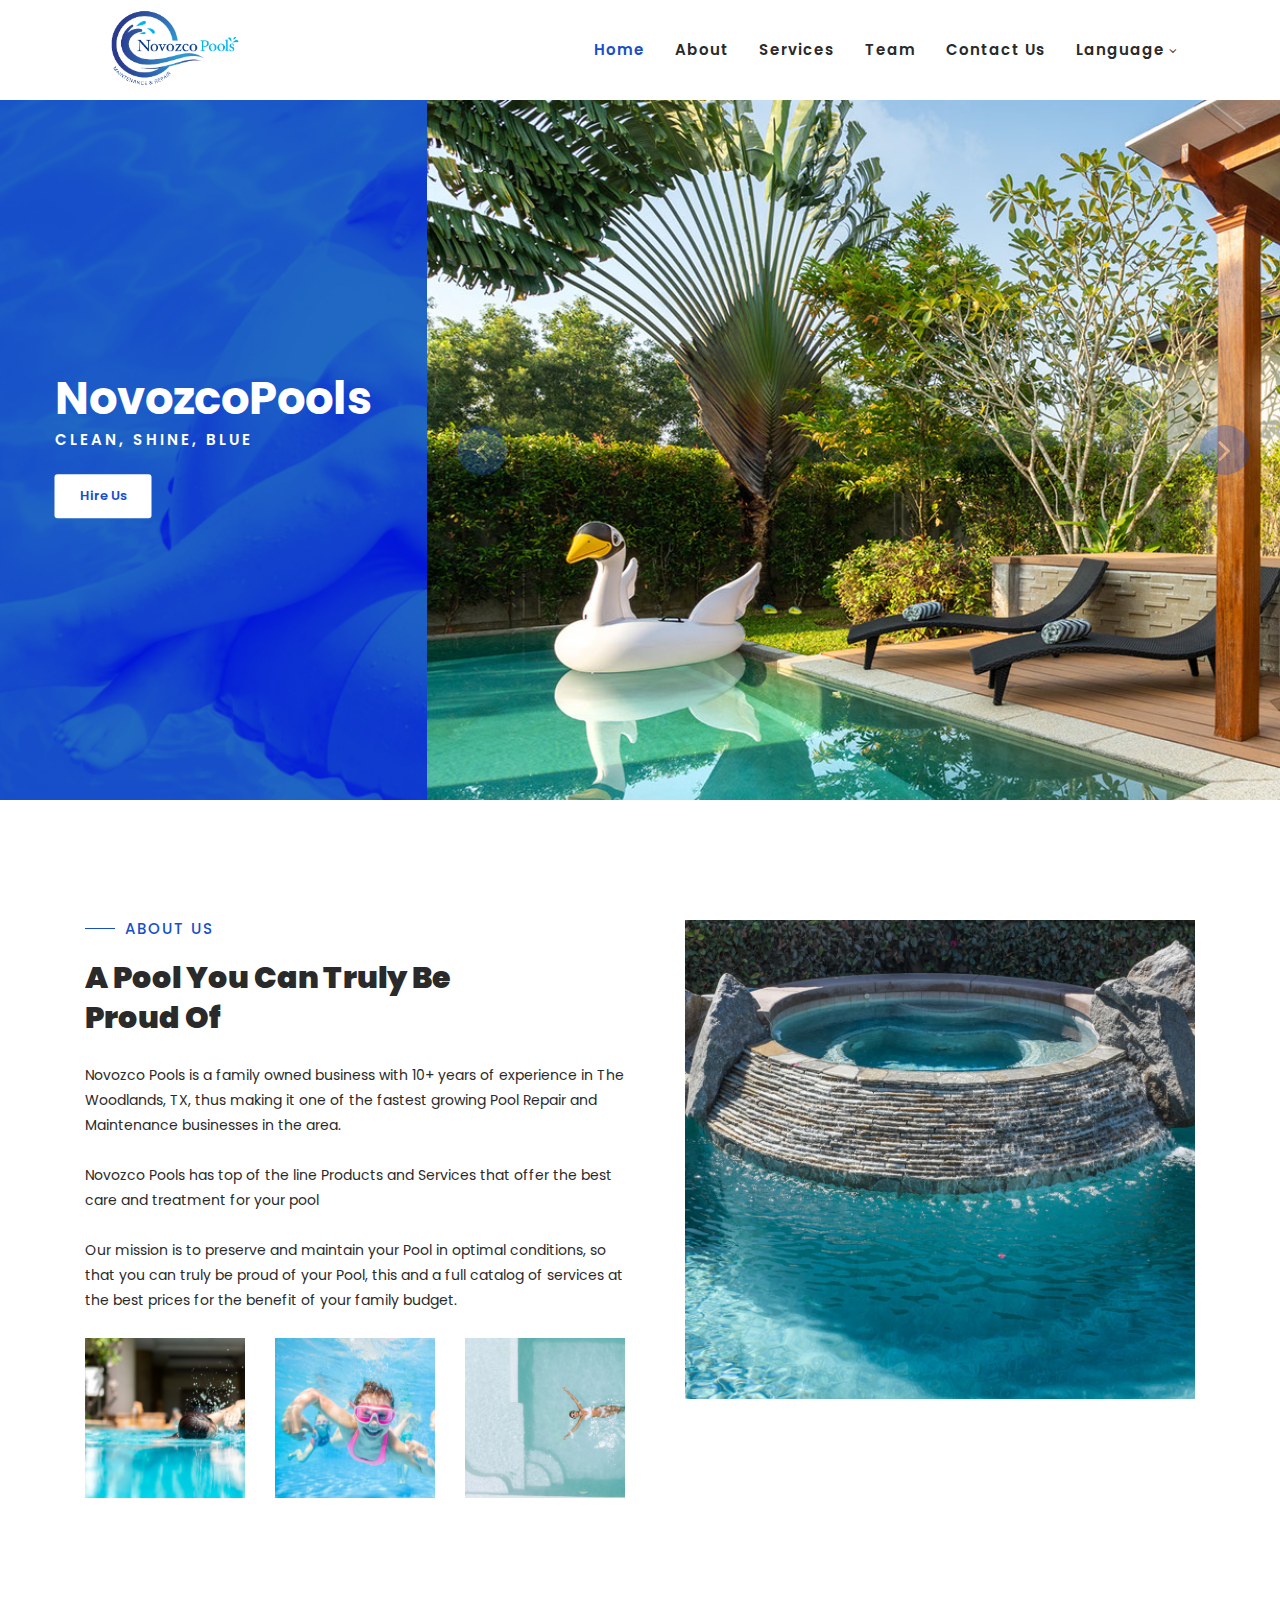
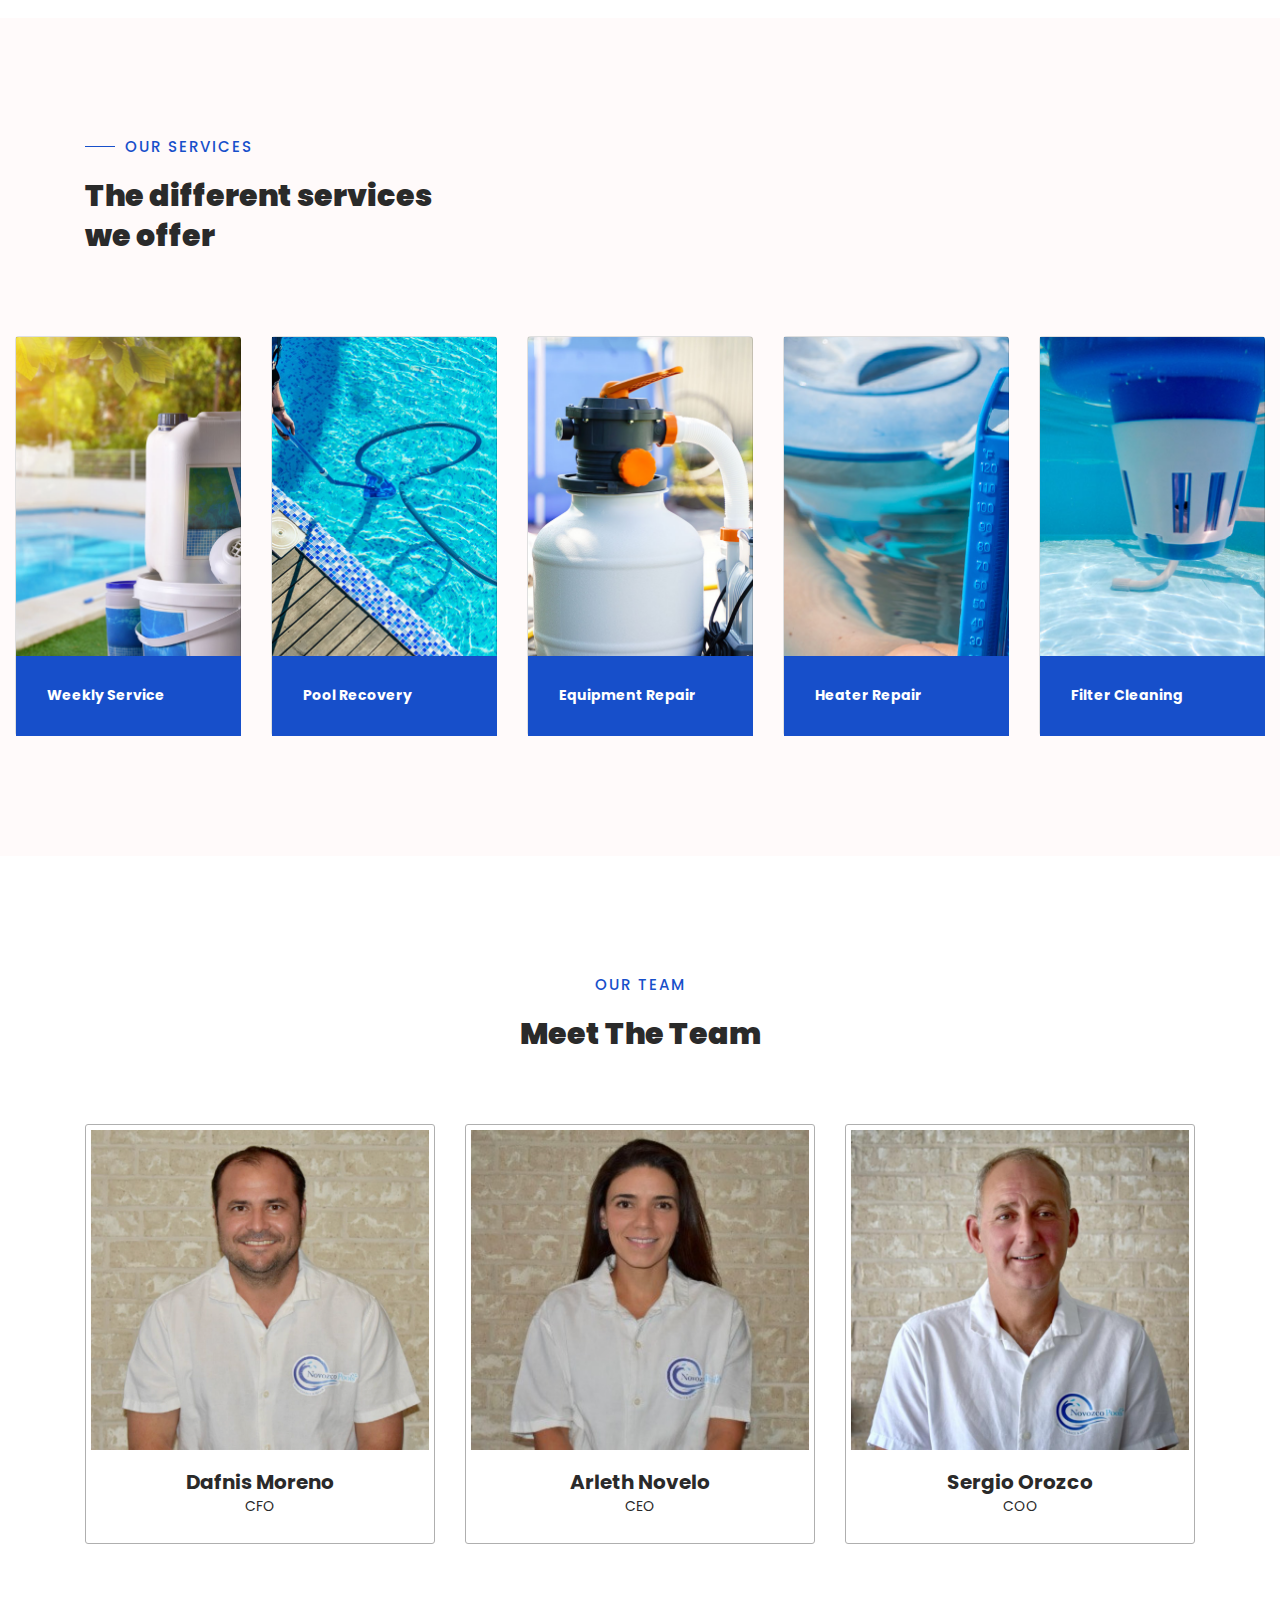
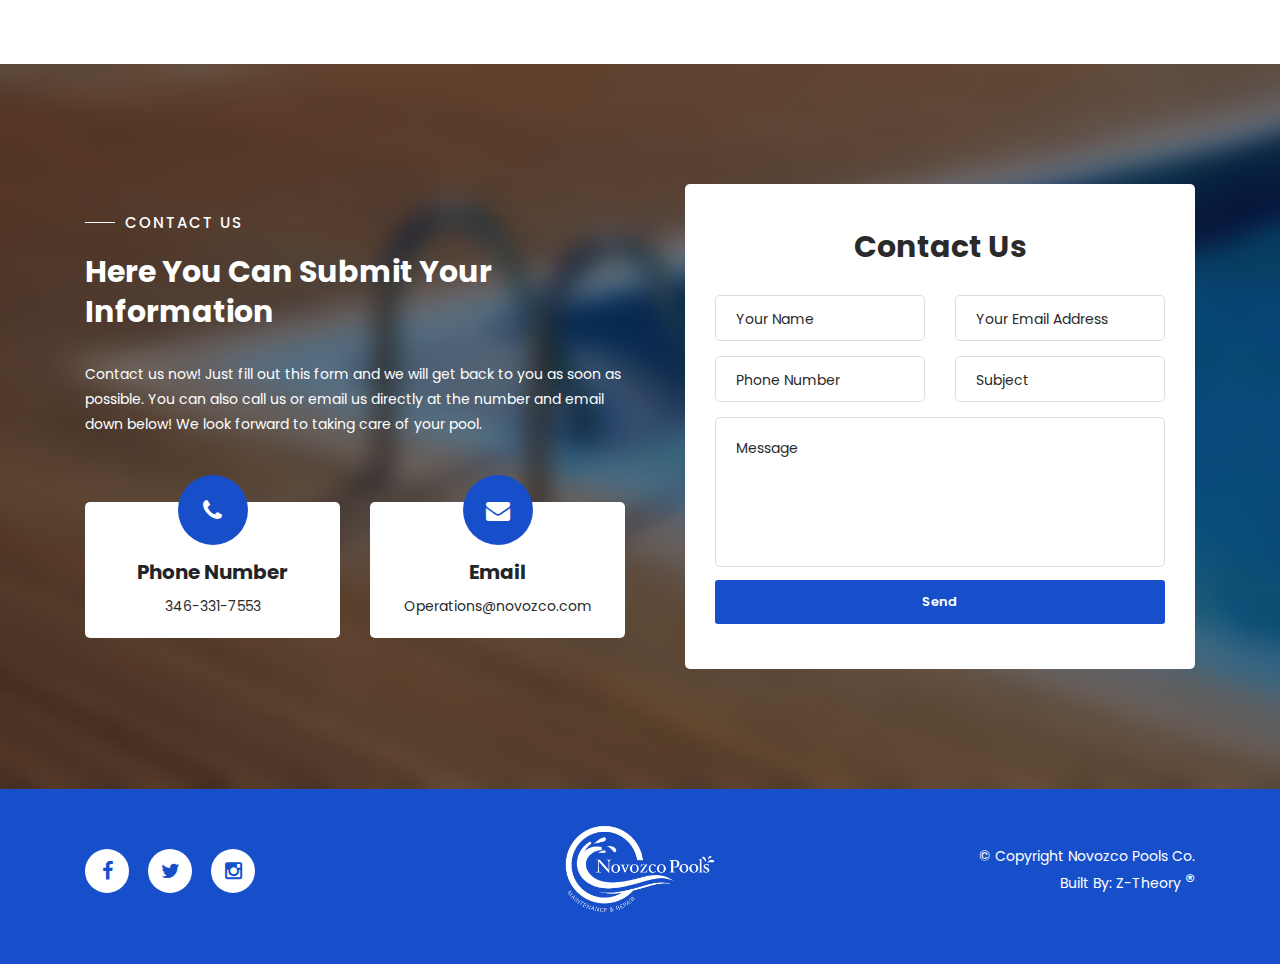
==== index.html @ 3900aa05 "changed #" ====
<!DOCTYPE html>
<html lang="en">

  <head>

    <meta charset="utf-8">
    <meta name="viewport" content="width=device-width, initial-scale=1, shrink-to-fit=no">
    <meta name="description" content="">
    <meta name="author" content="">
    <link href="https://fonts.googleapis.com/css?family=Poppins:100,200,300,400,500,600,700,800,900&display=swap" rel="stylesheet">
    <link href="https://fonts.googleapis.com/css2?family=Dancing+Script:wght@400;500;600;700&display=swap" rel="stylesheet">

    <title>Novozco Pools</title>

    <link rel="stylesheet" type="text/css" href="assets/css/bootstrap.min.css">

    <link rel="stylesheet" type="text/css" href="assets/css/font-awesome.css">

    <link rel="stylesheet" href="assets/css/styles.css">

    <link rel="stylesheet" href="assets/css/owl-carousel.css">

    </head>
    
    <body>
    
    <!-- ***** Preloader Start ***** -->
    <div id="preloader">
        <div class="jumper">
            <div></div>
            <div></div>
            <div></div>
        </div>
    </div>  
  <!-- ***** Preloader End ***** -->
    
    
    <!-- ***** Header Area Start ***** -->
    <header class="header-area header-sticky">
        <div class="container">
            <div class="row">
                <div class="col-12">
                    <nav class="main-nav">
                        <!-- ***** Logo Start ***** -->
                        <a href="" class="logo">
                            <img src="assets/images/Logo-main.png" id="img_logo1">
                        </a>
                        <!-- ***** Logo End ***** -->
                        <!-- ***** Menu Start ***** -->
                        <ul class="nav">
                            <li class="scroll-to-section"><a href="#top" class="active">Home</a></li>
                            <li class="scroll-to-section"><a href="#about">About</a></li>
                            <li class="scroll-to-section"><a href="#services">Services</a></li>
                            <li class="scroll-to-section"><a href="#team">Team</a></li> 
                            <li class="scroll-to-section"><a href="#contact">Contact Us</a></li> 
                            <li class="submenu">
                                <a><p class="language-sub">Language</p></a>
                                <ul>
                                    <li><a href="">English</a></li>
                                    <li><a href="./Español/Inicio">Spanish</a></li>
                                </ul>
                            </li>
                        </ul>  
                        <a class='menu-trigger'>
                            <span>Menu</span>
                        </a>
                        <!-- ***** Menu End ***** -->      
                    </nav>
                </div>
            </div>
        </div>
    </header>
    <!-- ***** Header Area End ***** -->

    <!-- ***** Main Banner Area Start ***** -->
    <div id="top">
        <div class="container-fluid">
            <div class="row">
                <div class="col-lg-4">
                    <div class="left-content">
                        <div class="inner-content">
                            <h4>NovozcoPools</h4>
                            <h6>CLEAN, SHINE, BLUE</h6>
                            <div class="main-white-button scroll-to-section">
                                <a href="#contact">Hire Us</a>
                            </div>
                        </div>
                    </div>
                </div>
                <div class="col-lg-8">
                    <div class="main-banner header-text">
                        <div class="Modern-Slider">
                          <!-- Item -->
                          <div class="item">
                            <div class="img-fill">
                                <img src="assets/images/slide-01.jpg" alt="Outdoor Pool Number 1">
                            </div>
                          </div>
                          <!-- // Item -->
                          <!-- Item -->
                          <div class="item">
                            <div class="img-fill">
                                <img src="assets/images/slide-02.jpg" alt="Outdoor Pool Number 2">
                            </div>
                          </div>
                          <!-- // Item -->
                          <!-- Item -->
                          <div class="item">
                            <div class="img-fill">
                                <img src="assets/images/slide-03.jpg" alt="Outdoor Pool Number 3">
                            </div>
                          </div>
                          <!-- // Item -->
                        </div>
                    </div>
                </div>
            </div>
        </div>
    </div>
    <!-- ***** Main Banner Area End ***** -->

    <!-- ***** About Area Starts ***** -->
    <section class="section" id="about">
        <div class="container">
            <div class="row">
                <div class="col-lg-6 col-md-6 col-xs-12">
                    <div class="left-text-content">
                        <div class="section-heading">
                            <h6>About Us</h6>
                            <h2>A Pool You Can Truly Be Proud Of</h2>
                        </div>
                        <p> 
                            Novozco Pools is a family owned business with 10+ years of experience in The Woodlands, TX, 
                            thus making it one of the fastest growing Pool Repair and Maintenance businesses in the area.</br></br>

                            Novozco Pools has top of the line Products and Services that offer 
                            the best care and treatment for your pool</br></br>

                            Our mission is to preserve and maintain your Pool in optimal conditions, 
                            so that you can truly be proud of your Pool, this and a full catalog of services 
                            at the best prices for the benefit of your family budget.
                            
                        </p>
                        <div class="row">
                            <div class="col-4">
                                <img src="assets/images/about-thumb-01.jpg" alt="">
                            </div>
                            <div class="col-4">
                                <img src="assets/images/about-thumb-02.jpg" alt="">
                            </div>
                            <div class="col-4">
                                <img src="assets/images/about-thumb-03.jpg" alt="">
                            </div>
                        </div>
                    </div>
                </div>
                <div class="col-lg-6 col-md-6 col-xs-12">
                    <div class="right-content">
                        <div class="thumb">
                            <img src="assets/images/about-video-bg.jpg" alt="">
                        </div>
                    </div>
                </div>
            </div>
        </div>
    </section>
    <!-- ***** About Area Ends ***** -->

    <!-- ***** Services Area Starts ***** -->
    <section class="section" id="services">
        <div class="container">
            <div class="row">
                <div class="col-lg-4">
                    <div class="section-heading">
                        <h6>Our Services</h6>
                        <h2>The different services we offer</h2>
                    </div>
                </div>
            </div>
        </div>
        <div class="menu-item-carousel">
            <div class="col-lg-12">
                <div class="owl-menu-item owl-carousel">
                    <div class="item">
                        <div class='card card1'>
                            <div class='info info-en info-week'>
                              <h1 class='title'>Weekly Service</h1>
                              <p class='description description-week'>We offer a weekly maintenance to keep your pool clean. <a href="#contact">Schedule</a> a visit for a free estimate</p>
                              <div class="main-text-button">
                                  <div class="scroll-to-section"><a href="#contact">Contact Us <i class="fa fa-angle-down"></i></a></div>
                              </div>
                            </div>
                        </div>
                    </div>
                    <div class="item">
                        <div class='card card2'>
                            <div class='info info-en info-cleaner'>
                              <h1 class='title'>Pool Recovery</h1>
                              <p class='description'>We offer balance of chemicals, remote water testing and water treatment for your pool.</p>
                              <div class="main-text-button">
                                  <div class="scroll-to-section"><a href="#contact">Contact Us <i class="fa fa-angle-down"></i></a></div>
                              </div>
                            </div>
                        </div>
                    </div>
                    <div class="item">
                        <div class='card card3'>
                            <div class='info info-en info-pump'>
                              <h1 class='title'>Equipment Repair</h1>
                              <p class='description'>Pumps, Cleaners, Air Blowers, Pool ligths, PVC Leaks & Valves Repairs and Installations. </p>
                              <div class="main-text-button">
                                  <div class="scroll-to-section"><a href="#contact">Contact Us <i class="fa fa-angle-down"></i></a></div>
                              </div>
                            </div>
                        </div>
                    </div>
                    <div class="item">
                        <div class='card card4'>
                            <div class='info info-en info-heater'>
                              <h1 class='title'>Heater Repair</h1>
                              <p class='description'>We offer support on Pentair, Jandy and Hayward Heaters.</p>
                              <div class="main-text-button">
                                  <div class="scroll-to-section"><a href="#contact">Contact Us <i class="fa fa-angle-down"></i></a></div>
                              </div>
                            </div>
                        </div>
                    </div>
                    <div class="item">
                        <div class='card card5'>
                            <div class='info info-en info-filter'>
                              <h1 class='title'>Filter Cleaning</h1>
                              <p class='description'>We offer filter cleaning, repair or replacement for your pool.</p>
                              <div class="main-text-button">
                                  <div class="scroll-to-section"><a href="#contact">Contact Us <i class="fa fa-angle-down"></i></a></div>
                              </div>
                            </div>
                        </div>
                    </div>
                </div>
            </div>
        </div>
    </section>
    <!-- ***** Menu Area Ends ***** -->

    <!-- ***** Team Area Starts ***** -->
    <section class="section" id="team">
        <div class="container">
            <div class="row">
                <div class="col-lg-4 offset-lg-4 text-center">
                    <div class="section-heading">
                        <h6>Our Team</h6>
                        <h2>Meet The Team</h2>
                    </div>
                </div>
            </div>
            <div class="row">
                <div class="col-lg-4">
                    <div class="team-item">
                        <div class="thumb">
                            <img src="assets/images/Team-01.jpeg" alt="CFO">
                        </div>
                        <div class="down-content">
                            <h4>Dafnis Moreno</h4>
                            <span>CFO</span>
                        </div>
                    </div>
                </div>
                <div class="col-lg-4">
                    <div class="team-item">
                        <div class="thumb">
                            <img src="assets/images/Team-02.jpeg" alt="CEO">
                        </div>
                        <div class="down-content">
                            <h4>Arleth Novelo</h4>
                            <span>CEO</span>
                        </div>
                    </div>
                </div>
                <div class="col-lg-4">
                    <div class="team-item">
                        <div class="thumb">
                            <img src="assets/images/Team-03.jpeg" alt="COO">
                        </div>
                        <div class="down-content">
                            <h4>Sergio Orozco</h4>
                            <span>COO</span>
                        </div>
                    </div>
                </div>
            </div>
        </div>
    </section>
    <!-- ***** Team Area Ends ***** -->

    <!-- ***** Contact Us Area Starts ***** -->
    <section class="section contact" id="contact reservation">
        <div class="container">
            <div class="row">
                <div class="col-lg-6 align-self-center">
                    <div class="left-text-content">
                        <div class="section-heading">
                            <h6>Contact Us</h6>
                            <h2>Here You Can Submit Your Information</h2>
                        </div>
                        <p> Contact us now! Just fill out this form and we will get back to you as soon as possible. You can also call us or email us directly at the number and email down below! We look forward to taking care of your pool. </p>
                        <div class="row">
                            <div class="col-lg-6">
                                <div class="phone">
                                    <a href="tel:346-331-7553" class="contact-btns"><i class="fa fa-phone"></i></a>
                                    <h4>Phone Number</h4>
                                    <span><a href="tel:346-331-7553"> 346-331-7553 </a></span>
                                </div>
                            </div>
                            <div class="col-lg-6">
                                <div class="message">
                                    <a href="mailto:operations@novozco.com" target="blank" class="contact-btns"><i class="fa fa-envelope"></i></a>
                                    <h4>Email</h4>
                                    <span><a href="mailto:operations@novozco.com" target="blank">Operations@novozco.com</a></span>
                                </div>
                            </div>
                        </div>
                    </div>
                </div>
                <div class="col-lg-6">
                    <div class="contact-form">
                        <form id="contact" 
                            action="https://formspree.io/f/xjvzjvdw"
                            method="POST"
                        >
                          <div class="row">
                            <div class="col-lg-12">
                                <h4>Contact Us</h4>
                            </div>
                            <div class="col-lg-6 col-sm-12">
                                <input name="name" type="text" id="name" placeholder="Your Name" required>
                            </div>
                            <div class="col-lg-6 col-sm-12">
                              <input name="email" type="text" id="email" placeholder="Your Email Address" required>
                            </div>
                            <div class="col-lg-6 col-sm-12">
                              <fieldset>
                                <input name="phone" type="text" id="phone" placeholder="Phone Number" required>
                              </fieldset>
                            </div>
                            <div class="col-md-6 col-sm-12">
                                <select value="subject" name="subject" id="subject" required>
                                    <option value="subject" selected>Subject</option>
                                    <option name="1" id="1">Weekly Service</option>
                                    <option name="2" id="2">Pool Recovery</option>
                                    <option name="3" id="3">Equipment Repair</option>
                                    <option name="4" id="4">Heater Repair</option>
                                    <option name="5" id="5">Filter Cleaning</option>
                                </select>
                            </div>
                            <div class="col-lg-12">
                                <textarea name="message" rows="6" id="message" placeholder="Message" required></textarea>
                            </div>
                            <div class="col-lg-12">  
                                <button type="submit" id="form-submit" class="main-button-icon">Send</button>
                            </div>
                          </div>
                        </form>
                    </div>
                </div>
            </div>
        </div>
    </section>
    <!-- ***** Contact Us Area Ends ***** -->
    
    <!-- ***** Footer Start ***** -->
    <footer>
        <div class="container">
            <div class="row">
                <div class="col-lg-4 col-xs-12">
                    <div class="right-text-content">
                            <ul class="social-icons">
                                <li><a href="https://www.facebook.com/novozcopools/" target="blank"><i class="fa fa-facebook"></i></a></li>
                                <li><a href="../Social/Soon" target="_blank"><i class="fa fa-twitter"></i></a></li>
                                <li><a href="../Social/Soon" target="_blank"><i class="fa fa-instagram"></i></a></li>
                            </ul>
                    </div>
                </div>
                <div class="col-lg-4">
                    <div class="logo">
                        <a href=""><img src="assets/images/white-logo.png" alt="" id="logo-footer"></a>
                    </div>
                </div>
                <div class="col-lg-4 col-xs-12">
                    <div class="left-text-content">
                        <p>© Copyright Novozco Pools Co.
                        
                        <br>Built By: <a href="https://ztheory.io/" target="blank" id="emili0-plug">Z-Theory <span style="font-size: 20px;">®</span></a></p>
                    </div>
                </div>
            </div>
        </div>
    </footer>

    <!-- jQuery -->
    <script src="https://smtpjs.com/v3/smtp.js"></script>
    <script src="assets/js/jquery-2.1.0.min.js"></script>

    <!-- Plugins -->
    <script src="assets/js/owl-carousel.js"></script>
    <script src="assets/js/slick.js"></script> 
    
    <!-- Global Init -->
    <script src="assets/js/custom.js"></script>
    <script>

    $(function() {
            var selectedClass = "";
            $("p").click(function(){
            selectedClass = $(this).attr("data-rel");
            $("#portfolio").fadeTo(50, 0.1);
                $("#portfolio div").not("."+selectedClass).fadeOut();
            setTimeout(function() {
              $("."+selectedClass).fadeIn();
              $("#portfolio").fadeTo(50, 1);
            }, 500);
                
            });
        });

    </script>
  </body>
</html>
---- assets/css/styles.css ----
/* ---------------------------------------------
Table of contents
------------------------------------------------
01. font & reset css
02. reset
03. global styles
04. header
05. banner
06. features
07. testimonials
08. contact
09. footer
10. preloader
11. search
12. portfolio

--------------------------------------------- */
/* 
---------------------------------------------
font & reset css
--------------------------------------------- 
*/
@import url("https://fonts.googleapis.com/css?family=Poppins:100,200,300,400,500,600,700,800,900");
/* 
---------------------------------------------
reset
--------------------------------------------- 
*/
html, body, div, span, applet, object, iframe, h1, h2, h3, h4, h5, h6, p, blockquote, div
pre, a, abbr, acronym, address, big, cite, code, del, dfn, em, font, img, ins, kbd, q,
s, samp, small, strike, strong, sub, sup, tt, var, b, u, i, center, dl, dt, dd, ol, ul, li,
figure, header, nav, section, article, aside, footer, figcaption {
  margin: 0;
  padding: 0;
  border: 0;
  outline: 0;
}

.clearfix:after {
  content: ".";
  display: block;
  clear: both;
  visibility: hidden;
  line-height: 0;
  height: 0;
}

.clearfix {
  display: inline-block;
}

html[xmlns] .clearfix {
  display: block;
}

* html .clearfix {
  height: 1%;
}

ul, li {
  padding: 0;
  margin: 0;
  list-style: none;
}

header, nav, section, article, aside, footer, hgroup {
  display: block;
}

* {
  box-sizing: border-box;
}

html, body {
  font-family: 'Poppins', sans-serif;
  font-weight: 400;
  background-color: #fff;
  font-size: 16px;
  -ms-text-size-adjust: 100%;
  -webkit-font-smoothing: antialiased;
  -moz-osx-font-smoothing: grayscale;
}

a {
  text-decoration: none !important;
}

h1, h2, h3, h4, h5, h6 {
  margin-top: 0px;
  margin-bottom: 0px;
}

ul {
  margin-bottom: 0px;
}

p {
  font-size: 14px;
  line-height: 25px;
  color: #2a2a2a;
}

/* 
---------------------------------------------
global styles
--------------------------------------------- 
*/
html,
body {
  background: #fff;
  font-family: 'Poppins', sans-serif;
}

::selection {
  background: #174FCA;
  color: #fff;
}

::-moz-selection {
  background: #174FCA;
  color: #fff;
}

@media (max-width: 991px) {
  html, body {
    overflow-x: hidden;
  }
  .mobile-top-fix {
    margin-top: 30px;
    margin-bottom: 0px;
  }
  .mobile-bottom-fix {
    margin-bottom: 30px;
  }
  .mobile-bottom-fix-big {
    margin-bottom: 60px;
  }
}

.main-white-button a {
  font-size: 13px;
  color: #174FCA;
  background-color: #fff;
  padding: 12px 25px;
  display: inline-block;
  border-radius: 3px;
  font-weight: 600;
  transition: all .3s;
}

.main-white-button a:hover {
  opacity: 0.9;
}

.main-text-button a {
  font-size: 13px;
  color: #fff;
  font-weight: 600;
  transition: all .3s;
}

.main-text-button a:hover {
  opacity: 0.9;
}

.section-heading h6 {
  position: relative;
  font-size: 15px;
  color: #174FCA;
  font-weight: 500;
  letter-spacing: 2px;
  text-transform: uppercase;
  padding-left: 40px;
}

.section-heading h6:before {
  width: 30px;
  height: 1px;
  content: '';
  position: absolute;
  left: 0;
  top: 8px;
  background-color: #174FCA;
}

.section-heading h2 {
  line-height: 40px;
  margin-top: 20px;
  margin-bottom: 25px; 
  font-size: 30px;
  font-weight: 900;
  color: #2a2a2a;
}


/* 
---------------------------------------------
header
--------------------------------------------- 
*/

.background-header {
  background-color: #fff;
  height: 80px!important;
  position: fixed!important;
  top: 0px;
  left: 0px;
  right: 0px;
  box-shadow: 0px 0px 10px rgba(0,0,0,0.15)!important;
}

.background-header .logo,
.background-header .main-nav .nav li a {
  color: #1e1e1e!important;
}

.background-header .main-nav .nav li:hover a {
  color: #174FCA!important;
}

.background-header .nav li a.active {
  color: #174FCA!important;
}

.header-area {
  background-color: #fff;
  position: absolute;
  top: 0px;
  left: 0px;
  right: 0px;
  z-index: 100;
  height: 100px;
  -webkit-transition: all .5s ease 0s;
  -moz-transition: all .5s ease 0s;
  -o-transition: all .5s ease 0s;
  transition: all .5s ease 0s;
}

img#img_logo1 {
  height: 180px;
  width: 180px;
  position: absolute;
  top: -42px;
}

.header-area .main-nav {
  min-height: 80px;
  background: transparent;
}

.header-area .main-nav .logo {
  line-height: 100px;
  color: #fff;
  font-size: 28px;
  font-weight: 700;
  text-transform: uppercase;
  letter-spacing: 2px;
  float: left;
  -webkit-transition: all 0.3s ease 0s;
  -moz-transition: all 0.3s ease 0s;
  -o-transition: all 0.3s ease 0s;
  transition: all 0.3s ease 0s;
}

.background-header .main-nav .logo {
  line-height: 75px;
}

.background-header .nav {
  margin-top: 20px !important;
}

.header-area .main-nav .nav {
  float: right;
  margin-top: 30px;
  margin-right: 0px;
  background-color: transparent;
  -webkit-transition: all 0.3s ease 0s;
  -moz-transition: all 0.3s ease 0s;
  -o-transition: all 0.3s ease 0s;
  transition: all 0.3s ease 0s;
  position: relative;
  z-index: 999;
}

.header-area .main-nav .nav li {
  padding-left: 15px;
  padding-right: 15px;
}

.header-area .main-nav .nav li:last-child {
  padding-right: 0px;
}

.header-area .main-nav .nav li a {
  display: block;
  font-weight: 600;
  font-size: 15px;
  color: #2a2a2a;
  text-transform: capitalize;
  -webkit-transition: all 0.3s ease 0s;
  -moz-transition: all 0.3s ease 0s;
  -o-transition: all 0.3s ease 0s;
  transition: all 0.3s ease 0s;
  height: 40px;
  line-height: 40px;
  border: transparent;
  letter-spacing: 1px;
}

.header-area .main-nav .nav li a {
  color: #2a2a2a;
}

.header-area .main-nav .nav li:hover a,
.header-area .main-nav .nav li a.active {
  color: #174FCA!important;
}

.background-header .main-nav .nav li:hover a,
.background-header .main-nav .nav li a.active {
  color: #174FCA!important;
  opacity: 1;
}

.header-area .main-nav .nav li.submenu {
  position: relative;
  padding-right: 30px;
}

.header-area .main-nav .nav li.submenu:after {
  font-family: FontAwesome;
  content: "\f107";
  font-size: 12px;
  color: #2a2a2a;
  position: absolute;
  right: 18px;
  top: 12px;
}

.background-header .main-nav .nav li.submenu:after {
  color: #2a2a2a;
}

.header-area .main-nav .nav li.submenu ul {
  position: absolute;
  width: 200px;
  box-shadow: 0 2px 28px 0 rgba(0, 0, 0, 0.06);
  overflow: hidden;
  top: 50px;
  opacity: 0;
  transform: translateY(+2em);
  visibility: hidden;
  z-index: -1;
  transition: all 0.3s ease-in-out 0s, visibility 0s linear 0.3s, z-index 0s linear 0.01s;
}

.header-area .main-nav .nav li.submenu ul li {
  margin-left: 0px;
  padding-left: 0px;
  padding-right: 0px;
}

.header-area .main-nav .nav li.submenu ul li a {
  opacity: 1;
  display: block;
  background: #f7f7f7;
  color: #2a2a2a!important;
  padding-left: 20px;
  height: 40px;
  line-height: 40px;
  -webkit-transition: all 0.3s ease 0s;
  -moz-transition: all 0.3s ease 0s;
  -o-transition: all 0.3s ease 0s;
  transition: all 0.3s ease 0s;
  position: relative;
  font-size: 13px;
  font-weight: 400;
  border-bottom: 1px solid #eee;
}

.header-area .main-nav .nav li.submenu ul li a:hover {
  background: #fff;
  color: #174FCA!important;
  padding-left: 25px;
}

.header-area .main-nav .nav li.submenu ul li a:hover:before {
  width: 3px;
}

.header-area .main-nav .nav li.submenu:hover ul {
  visibility: visible;
  opacity: 1;
  z-index: 1;
  transform: translateY(0%);
  transition-delay: 0s, 0s, 0.3s;
}

.header-area .main-nav .menu-trigger {
  cursor: pointer;
  display: block;
  position: absolute;
  top: 33px;
  width: 32px;
  height: 40px;
  text-indent: -9999em;
  z-index: 99;
  right: 40px;
  display: none;
}

.background-header .main-nav .menu-trigger {
  top: 23px;
}

.header-area .main-nav .menu-trigger span,
.header-area .main-nav .menu-trigger span:before,
.header-area .main-nav .menu-trigger span:after {
  -moz-transition: all 0.4s;
  -o-transition: all 0.4s;
  -webkit-transition: all 0.4s;
  transition: all 0.4s;
  background-color: #1e1e1e;
  display: block;
  position: absolute;
  width: 30px;
  height: 2px;
  left: 0;
}

.background-header .main-nav .menu-trigger span,
.background-header .main-nav .menu-trigger span:before,
.background-header .main-nav .menu-trigger span:after {
  background-color: #1e1e1e;
}

.header-area .main-nav .menu-trigger span:before,
.header-area .main-nav .menu-trigger span:after {
  -moz-transition: all 0.4s;
  -o-transition: all 0.4s;
  -webkit-transition: all 0.4s;
  transition: all 0.4s;
  background-color: #1e1e1e;
  display: block;
  position: absolute;
  width: 30px;
  height: 2px;
  left: 0;
  width: 75%;
}

.background-header .main-nav .menu-trigger span:before,
.background-header .main-nav .menu-trigger span:after {
  background-color: #1e1e1e;
}

.header-area .main-nav .menu-trigger span:before,
.header-area .main-nav .menu-trigger span:after {
  content: "";
}

.header-area .main-nav .menu-trigger span {
  top: 16px;
}

.header-area .main-nav .menu-trigger span:before {
  -moz-transform-origin: 33% 100%;
  -ms-transform-origin: 33% 100%;
  -webkit-transform-origin: 33% 100%;
  transform-origin: 33% 100%;
  top: -10px;
  z-index: 10;
}

.header-area .main-nav .menu-trigger span:after {
  -moz-transform-origin: 33% 0;
  -ms-transform-origin: 33% 0;
  -webkit-transform-origin: 33% 0;
  transform-origin: 33% 0;
  top: 10px;
}

.header-area .main-nav .menu-trigger.active span,
.header-area .main-nav .menu-trigger.active span:before,
.header-area .main-nav .menu-trigger.active span:after {
  background-color: transparent;
  width: 100%;
}

.header-area .main-nav .menu-trigger.active span:before {
  -moz-transform: translateY(6px) translateX(1px) rotate(45deg);
  -ms-transform: translateY(6px) translateX(1px) rotate(45deg);
  -webkit-transform: translateY(6px) translateX(1px) rotate(45deg);
  transform: translateY(6px) translateX(1px) rotate(45deg);
  background-color: #1e1e1e;
}

.background-header .main-nav .menu-trigger.active span:before {
  background-color: #1e1e1e;
}

.header-area .main-nav .menu-trigger.active span:after {
  -moz-transform: translateY(-6px) translateX(1px) rotate(-45deg);
  -ms-transform: translateY(-6px) translateX(1px) rotate(-45deg);
  -webkit-transform: translateY(-6px) translateX(1px) rotate(-45deg);
  transform: translateY(-6px) translateX(1px) rotate(-45deg);
  background-color: #1e1e1e;
}

.background-header .main-nav .menu-trigger.active span:after {
  background-color: #1e1e1e;
}

.header-area.header-sticky {
  min-height: 95px;
}

.header-area .nav {
  margin-top: 30px;
}

.header-area.header-sticky .nav li a.active {
  color: #174FCA;
}

@media (max-width: 1200px) {
  .header-area .main-nav .nav li {
    padding-left: 12px;
    padding-right: 12px;
  }
  .header-area .main-nav:before {
    display: none;
  }
}

@media (max-width: 767px) {
  .header-area .main-nav .logo {
    color: #1e1e1e;
  }
  .header-area.header-sticky .nav li a:hover,
  .header-area.header-sticky .nav li a.active {
    color: #174FCA!important;
    opacity: 1;
  }
  .header-area.header-sticky .nav li.search-icon a {
    width: 100%;
  }
  .header-area {
    background-color: #f7f7f7;
    padding: 0px 15px;
    height: 100px;
    box-shadow: none;
    text-align: center;
  }
  .header-area .container {
    padding: 0px;
  }
  .header-area .logo {
    margin-left: 30px;
  }
  .header-area .menu-trigger {
    display: block !important;
  }
  .header-area .main-nav {
    overflow: hidden;
  }
  .header-area .main-nav .nav {
    float: none;
    width: 100%;
    display: none;
    -webkit-transition: all 0s ease 0s;
    -moz-transition: all 0s ease 0s;
    -o-transition: all 0s ease 0s;
    transition: all 0s ease 0s;
    margin-left: 0px;
  }
  .header-area .main-nav .nav li:first-child {
    border-top: 1px solid #eee;
  }
  .header-area.header-sticky .nav {
    margin-top: 100px !important;
  }
  .header-area .main-nav .nav li {
    width: 100%;
    background: #fff;
    border-bottom: 1px solid #eee;
    padding-left: 0px !important;
    padding-right: 0px !important;
  }
  .header-area .main-nav .nav li a {
    height: 50px !important;
    line-height: 50px !important;
    padding: 0px !important;
    border: none !important;
    background: #f7f7f7 !important;
    color: #191a20 !important;
  }
  .header-area .main-nav .nav li a:hover {
    background: #eee !important;
    color: #174FCA!important;
  }
  .header-area .main-nav .nav li.submenu ul {
    position: relative;
    visibility: inherit;
    opacity: 1;
    z-index: 1;
    transform: translateY(0%);
    transition-delay: 0s, 0s, 0.3s;
    top: 0px;
    width: 100%;
    box-shadow: none;
    height: 0px;
  }
  .header-area .main-nav .nav li.submenu ul li a {
    font-size: 12px;
    font-weight: 400;
  }
  .header-area .main-nav .nav li.submenu ul li a:hover:before {
    width: 0px;
  }
  .header-area .main-nav .nav li.submenu ul.active {
    height: auto !important;
  }
  .header-area .main-nav .nav li.submenu:after {
    color: #3B566E;
    right: 25px;
    font-size: 14px;
    top: 15px;
  }
  .header-area .main-nav .nav li.submenu:hover ul, .header-area .main-nav .nav li.submenu:focus ul {
    height: 0px;
  }
}

@media (min-width: 767px) {
  .header-area .main-nav .nav {
    display: flex !important;
  }
}

@media (max-width: 767px) {
  .language-sub {
    padding-top: 10px !important;
    
  }
}

.language-sub {
padding-top: 7px;
font-size: 15px;
}

/* 
---------------------------------------------
banner
--------------------------------------------- 
*/

#top {
  padding-top: 100px;
}

#top .col-lg-4,
#top .col-lg-8 {
  padding: 0px;
}

#top .left-content {
  background-image: url(../images/My\ project.png);
  background-position: center center;
  background-repeat: no-repeat;
  background-size: cover;
  position: relative;
  width: 100%;
  height: 100%;
}

#top .left-content .inner-content {
  position: absolute;
  top: 50%;
  transform: translate(-50%, -50%);
  left: 50%;
}

#top .left-content h4 {
  color: #fff;
  font-size: 45px;
  font-weight: 700;
}

#top .left-content h6 {
  font-size: 15px;
  text-transform: uppercase;
  font-weight: 600;
  color: #fff;
  letter-spacing: 3px;
  margin-top: 5px;
}

#top .left-content .main-white-button  {
  margin-top: 25px;
  margin-bottom: 10px;
}

#top .left-content .main-white-button a {
  display: inline-block;
}

/* ==== Main CSS === */
.img-fill{
  width: 100%;
  display: block;
  overflow: hidden;
  position: relative;
  text-align: center
}

.img-fill img {
  min-height: 100%;
  min-width: 100%;
  position: relative;
  display: inline-block;
  max-width: none;
}

*,
*:before,
*:after {
  -webkit-box-sizing: border-box;
  box-sizing: border-box;
  -webkit-font-smoothing: antialiased;
  -moz-osx-font-smoothing: grayscale;
}

.Grid1k {
  padding: 0 15px;
  max-width: 1200px;
  margin: auto;
}

.blocks-box,
.slick-slider {
  margin: 0;
  padding: 0!important;
}

.slick-slide {
  float: left /* If RTL Make This Right */ ;
  padding: 0;
}

/* ==== Slider Style === */
.Modern-Slider .item .img-fill{
  height:100%;
  max-height: 700px;
  background:#000;
}

.Modern-Slider .item .info > div{
  display:inline-block!important;
  vertical-align:middle;
}

.Modern-Slider .NextArrow {
  position:absolute;
  top:50%;
  transform: translateY(-25px);
  right:30px;
  width: 50px;
  height: 50px;
  background-color: #174FCA;
  border:0 none;
  line-height: 44px;
  border-radius: 50%;
  text-align:center;
  font-size: 36px;
  font-family: 'FontAwesome';
  color:#FFF;
  z-index:5;
  outline: none;
  opacity: 0.3;
  transition: all .3s;
}

.Modern-Slider .NextArrow:hover {
  opacity: 1;
}

.Modern-Slider .NextArrow:before{
  content:'\f105';
}

.Modern-Slider .PrevArrow {
  position:absolute;
  top:50%;
  transform: translateY(-25px);
  left:30px;
  width: 50px;
  height: 50px;
  background-color: #174FCA;
  border:0 none;
  line-height: 44px;
  border-radius: 50%;
  text-align:center;
  font-size: 36px;
  font-family: 'FontAwesome';
  color:#FFF;
  z-index:5;
  outline: none;
  opacity: 0.3;
  transition: all .3s;
}

.Modern-Slider .PrevArrow:hover {
  opacity: 1;
}

.Modern-Slider .PrevArrow:before{
  content:'\f104';
}

ul.slick-dots {
  display: none!important;
}

.Modern-Slider .item.slick-active{
  animation:Slick-FastSwipeIn 1s both;
}

.Modern-Slider .buttons {
  position: relative;
}

.Modern-Slider {background:#000;}


/* ==== Slick Slider Css Ruls === */
.slick-slider{position:relative;display:block;-webkit-user-select:none;-moz-user-select:none;-ms-user-select:none;user-select:none;-webkit-touch-callout:none;-khtml-user-select:none;-ms-touch-action:pan-y;touch-action:pan-y;-webkit-tap-highlight-color:transparent}
.slick-list{position:relative;display:block;overflow:hidden;margin:0;padding:0}
.slick-list:focus{outline:none}.slick-list.dragging{cursor:hand}
.slick-slider .slick-track,.slick-slider .slick-list{-webkit-transform:translate3d(0,0,0);-ms-transform:translate3d(0,0,0);transform:translate3d(0,0,0)}
.slick-track{position:relative;top:0;left:0;display:block}
.slick-track:before,.slick-track:after{display:table;content:''}.slick-track:after{clear:both}
.slick-loading .slick-track{visibility:hidden}
.slick-slide{display:none;float:left /* If RTL Make This Right */ ;height:100%;min-height:1px}
.slick-slide.dragging img{pointer-events:none}
.slick-initialized .slick-slide{display:block}
.slick-loading .slick-slide{visibility:hidden}
.slick-vertical .slick-slide{display:block;height:auto;border:1px solid transparent}


/*
---------------------------------------------
about
---------------------------------------------
*/

#about {
  margin-top: 20px;
  padding: 100px 0px 0px 0px;
  position: relative;
  z-index: 9;
}

#about .section-heading h2 {
  padding-right: 120px;
}

#about img {
  width: 100%;
  overflow: hidden;
}

#about .left-text-content p {
  margin-bottom: 25px;
}

#about .right-content {
  margin-left: 30px;
}

#about .right-content .thumb {
  position: relative;
}

#about .right-content .thumb a {
  position: absolute;
  left: 50%;
  top: 50%;
  width: 70px;
  height: 70px;
  display: inline-block;
  line-height: 70px;
  text-align: center;
  background-color: #174FCA;
  color: #fff;
  border-radius: 50%;
  transform: translate(-35px, -35px);
  transition: all .3s;
}

#about .right-content .thumb a:hover {
  opacity: .9;
}


/*
---------------------------------------------
services
---------------------------------------------
*/

.description-week a {
  color: white;
  font-weight: bold;
}

#services {
  margin-top: 120px;
  background-color: #fffafa;
  padding: 120px 0px;
}

#services .section-heading {
  margin-bottom: 80px;
}

.card {
  margin: 0 auto;
  max-width: 100%;
  min-height: 400px;
  overflow: hidden;
  background-size: cover;
  background-repeat: no-repeat;
  overflow: hidden;
}

.card1 {
  background-image: url(../images/services-01.png);
}
.card2 {
  background-image: url(../images/services-02.png);
}
.card3 {
  background-image: url(../images/services-03.png);
}
.card4 {
  background-image: url(../images/services-04.png);
}
.card5 {
  background-image: url(../images/services-05.png);
}

.info {
  position: fixed;
  bottom: 200px;
  width: 99.45%;
  background-color: #174FCA;
  border: 1px solid #174FCA;
  transform: translateY(100%)
  translateY(120px)
  translateZ(0);
  transition: transform 0.5s ease-out;
}

.card:hover .info,
.card:hover .info:before {
  transform: translateY(200px) translateZ(0);
}

.title {
  margin: 0;
  padding: 30px 30px 35px 30px;
  font-size: 1.05vw;
  font-weight: 700;
  color: #fff;
}

.info p {
  font-size: .8vw;
}

.description {
  padding: 0px 30px;
  color: #fff;
}

#services .price h6 {
  position: absolute;
  width: 70px;
  height: 70px;
  background-color: #174FCA;
  font-size: 20px;
  font-weight: 700;
  color: #fff;
  border-radius: 3px;
  text-align: center;
  line-height: 70px;
}

#services .card .main-text-button {
  margin-left: 30px;
  margin-top: 20px;
  padding-bottom: 30px;
}

#services .owl-menu-item {
  position: relative;
}

#services .owl-nav {
  text-align: center;
  position: absolute;
  width: 100%;
  bottom: -80px;
  transform: translateY(5px);
}

#services .owl-dots {
  display: none;
}
    
#services .owl-nav .owl-prev{
  margin-right: 10px;
  outline: none;
}

#services .owl-nav .owl-prev span,
#services .owl-nav .owl-next span {
  opacity: 0;
}

#services .owl-nav .owl-prev:before {
  display: inline-block;
  font-family: 'FontAwesome';
  color: #174FCA;
  font-size: 25px;
  font-weight: 700;
  content: '\f104';
}

#services .owl-nav .owl-prev {
  opacity: 0.75;
  transition: all .5s;
}

#services .owl-nav .owl-prev:hover {
  opacity: 1;
}

#services .owl-nav .owl-next {
  opacity: 0.75;
  transition: all .5s;
}

#services .owl-nav .owl-next:hover {
  opacity: 1;
}

#services .owl-nav .owl-next{
  margin-left: 10px;
  outline: none;
}

#services .owl-nav .owl-next:before {
  display: inline-block;
  font-family: 'FontAwesome';
  color: #174FCA;
  font-size: 25px;
  font-weight: 700;
  content: '\f105';
}

/*
---------------------------------------------
team
---------------------------------------------
*/

#team {
  padding-top: 120px;
}

#team .section-heading {
  margin-bottom: 70px;
}

#team .section-heading h6 {
  padding-left: 0px;
}

#team .section-heading h6:before {
  display: none;
}

#team .team-item {
  text-align: center;
  border: 1px solid #afafaf;
  padding: 5px;
  transition: all .5s;
  border-radius: 3px;
}

#team .team-item:hover {
  border-color: #174FCA;
}

#team .team-item:hover .down-content h4 {
  color: #174FCA;
}

#team .team-item .thumb {
  position: relative;
}

#team .team-item .thumb img {
  width: 100%;
  overflow: hidden;
  position: relative;
}


/*
#team .team-item .thumb .overlay {
  position: absolute;
  background-color: #2a2a2a;
  border-radius: 3px;
  top: 0;
  bottom: 0;
  left: 0;
  right: 0;
  z-index: 1;
  opacity: 0;
  visibility: hidden;
  transition: all .3s;
}

#team .team-item .thumb ul.social-icons {
  position: absolute;
  z-index: 11;
  top: 50%;
  left: 50%;
  transform: translate(-50%, -50%);
  width: 100%;
  transition: all .5s;
  opacity: 0;
  visibility: hidden;
}

#team .team-item .thumb ul.social-icons li {
  display: inline-block;
  margin: 0px 5px;
}

#team .team-item .thumb ul.social-icons li a {
  width: 40px;
  height: 40px;
  background-color: #fff;
  color: #2a2a2a;
  border-radius: 50%;
  text-align: center;
  line-height: 40px;
  display: inline-block;
  transition: all .5s;
}

#team .team-item .thumb ul.social-icons li a:hover {
  background-color: #174FCA;
}

#team .team-item:hover .overlay {
  opacity: .9;
  visibility: visible;
}

#team .team-item:hover ul.social-icons {
  opacity: 1;
  visibility: visible;
}
*/


#team .team-item .down-content {
  padding: 20px 0px;
}

#team .team-item .down-content h4 {
  transition: all .3s;
  font-size: 20px;
  font-weight: 700;
  color: #2a2a2a;
}

#team .team-item .down-content span {
  font-size: 14px;
  color: #2a2a2a;
}


/* 
---------------------------------------------
contact
--------------------------------------------- 
*/

.contact .section-heading {
  margin-bottom: 30px;
}

.contact .section-heading h6 {
  color: #fff;
}

.contact .section-heading h2 {
  color: #fff;
  font-weight: 700;
}

.contact .section-heading h6:before {
  background-color: #fff;
}

.contact p {
  color: #fff;
  margin-bottom: 65px;
}

.contact {
  margin-top: 120px;
  padding: 120px 0px;
  background-image: url(../images/contact-bg.png);
  background-position: center center;
  background-repeat: no-repeat;
  background-size: cover;
}

.contact .phone,
.contact .message {
  background-color: #fff;
  border-radius: 5px;
  text-align: center;
  padding: 0px 0px 20px 0px;
}

.contact .phone i,
.contact .message i {
  width: 70px;
  height: 70px;
  display: inline-block;
  text-align: center;
  line-height: 70px;
  color: #fff;
  background-color: #174FCA;
  border-radius: 50%;
  font-size: 24px;
  margin-top: -35px;
  text-align: center;
  margin-left: auto;
  margin-right: auto;
}

.contact .phone h4,
.contact .message h4 {
  font-size: 20px;
  font-weight: 700;
  margin-top: 15px;
  margin-bottom: 10px;
}

.contact .phone span a,
.contact .message span a {
  font-size: 14px;
  color: #2a2a2a;
  transition: all .3s;
}

.contact .phone span a:hover,
.contact .message span a:hover {
  color: #174FCA;
}

#contact {
  margin-left: 30px;
  padding: 45px 30px;
  background-color: #fff;
  border-radius: 5px;
}

#contact h4 {
  text-align: center;
  font-weight: 700;
  font-size: 30px;
  color: #2a2a2a;
  margin-bottom: 30px;
}

.datepicker-days {
  padding: 30px;
  cursor: pointer;
}

.contact-form input,
.contact-form textarea,
.contact-form select {
  color: #2a2a2a;
  font-size: 14px;
  border: 1px solid #ddd;
  background-color: #fff;
  width: 100%;
  height: 46px;
  border-radius: 5px;
  outline: none;
  padding-top: 3px;
  padding-left: 20px;
  padding-right: 20px;
  -webkit-appearance: none;
  -moz-appearance: none;
  appearance: none;
  margin-bottom: 15px;
}

.contact-form input:focus,
.contact-form textarea:focus,
.contact-form select:focus {
  border-color: #174FCA;
}

.contact-form button {
  margin-top: -10px;
  font-size: 13px;
  color: #fff;
  background-color: #174FCA;
  padding: 12px 25px;
  width: 100%;
  box-shadow: none;
  border: none;
  display: inline-block;
  border-radius: 3px;
  font-weight: 600;
  transition: all .3s;
}

.contact-form button:hover {
  opacity: .9;
}

.contact-form textarea {
  height: 150px;
  resize: none;
  padding: 20px;
}

.contact-form ::-webkit-input-placeholder { /* Edge */
  color: #2a2a2a;
}

.contact-form :-ms-input-placeholder { /* Internet Explorer 10-11 */
  color: #2a2a2a;
}

.contact-form ::placeholder {
  color: #2a2a2a;
}
.contact-btns i {
  transition: all .4s;
}
.contact-btns:hover i {
  transform: scale(1.06);
}


/* 
---------------------------------------------
footer
--------------------------------------------- 
*/

footer {
  margin-top: 0px;
  padding: 50px 0px;
  background-color: #174FCA;
}

footer .left-text-content p {
  margin-top: 5px;
  color: #fff;
  font-size: 14px;
  text-align: right;
}

footer .right-text-content p {
  color: #fff;
  font-size: 14px;
  margin-right: 15px;
  text-transform: uppercase;
}


footer .right-text-content {
  text-align: left;
  margin-top: 10px;
}

footer .logo {
  text-align: center;
  height: 75px;
}

footer .right-text-content ul li {
  display: inline-block;
  margin-left: 15px;
}
footer .right-text-content ul li:first-child {
  margin-left: 0px;
}


footer .right-text-content ul li a {
  width: 44px;
  height: 44px;
  display: inline-block;
  text-align: center;
  line-height: 44px;
  font-size: 20px;
  background-color: #fff;
  border-radius: 50%;
  color: #174FCA;
  -webkit-transition: all 0.5s ease 0s;
  -moz-transition: all 0.5s ease 0s;
  -o-transition: all 0.5s ease 0s;
  transition: all 0.5s ease 0s;
}

footer .right-text-content ul li a:hover {
  color: #2a2a2a;
}

img#logo-footer {
  height: 150px;
  width: 150px;
  margin-top: -45px;
}

#emili0-plug {
  color: white;
}

/* 
---------------------------------------------
responsive
--------------------------------------------- 
*/


@media (max-width: 992px) {
  #top {
    padding-top: 100px;
    height: auto;
  }
  .header-area .main-nav .nav li.submenu:after {
    right: 3px;
  }
  .header-area .main-nav .nav li.submenu {
    padding-right: 15px;
  }
  .header-area .main-nav .nav li {
    padding-right: 5px;
    padding-left: 5px;
  }
  .header-area .main-nav .nav li a {
    font-size: 14px;
    letter-spacing: 0px;
  }
  .language-sub{
    font-size: 14px;
  }
  #top .left-content {
    text-align: center;
    padding: 25% 0px;
  }
  #about .right-content {
    margin-left: 0px;
    margin-top: 30px;
  }
  #team .team-item {
    margin-bottom: 30px;
  }
  .contact .phone {
    margin-bottom: 60px;
  }
  #contact {
    margin-left: 0px;
    margin-top: 30px;
  }
  #offers .tabs-content .left-list {
    margin-right: 0px;
  }

  #offers .tabs-content .right-list {
    margin-left: 0px;
  }
  footer .right-text-content {
    text-align: center;
    margin-bottom: 30px;
  }
  footer .left-text-content p {
    text-align: center;
    margin-top: 30px;
  }
}

@media (max-width:700px){
  img#img_logo1 {
    height: 170px;
    width: 170px;
    top: -36px;
}
}

@media (max-width:1399px){
  .title {
    font-size: 1.1vw;
  }
  
  .info p {
    font-size: .9vw;
  }
}

@media (max-width:1199px){
  .info p {
    font-size: .94vw;
  }
}

@media (max-width:1099px){
  .info p {
    font-size: 1vw;
  }
  .title {
    font-size: 1.4vw;
  }
}

@media (max-width:999px) {
  .title{
    font-size: 2vw;
  }
  .info p {
    font-size: 1.5vw;
  }
}

@media (max-width:799px) {
  .info p {
    font-size: 1.7vw;
  }
}

@media (max-width:599px) {
  .title{
    font-size: 18px;
  }
  .info p {
    font-size: 14px;
  }
}

@media (max-width:550px) {
  .img-fill img {
    width: 200%;
  }
  #about {
    padding-top: 50px;
  }
}


/* 
---------------------------------------------
Pre-loader
--------------------------------------------- 
*/


#preloader {
  overflow: hidden;
  background-color: #174FCA;
  left: 0;
  right: 0;
  top: 0;
  bottom: 0;
  position: fixed;
  z-index: 99999;
  color: #fff;
}

#preloader .jumper {
  left: 0;
  top: 0;
  right: 0;
  bottom: 0;
  display: block;
  position: absolute;
  margin: auto;
  width: 50px;
  height: 50px;
}

#preloader .jumper > div {
  background-color: #fff;
  width: 10px;
  height: 10px;
  border-radius: 100%;
  -webkit-animation-fill-mode: both;
  animation-fill-mode: both;
  position: absolute;
  opacity: 0;
  width: 50px;
  height: 50px;
  -webkit-animation: jumper 1s 0s linear infinite;
  animation: jumper 1s 0s linear infinite;
}

#preloader .jumper > div:nth-child(2) {
  -webkit-animation-delay: 0.33333s;
  animation-delay: 0.33333s;
}

#preloader .jumper > div:nth-child(3) {
  -webkit-animation-delay: 0.66666s;
  animation-delay: 0.66666s;
}

@-webkit-keyframes jumper {
  0% {
    opacity: 0;
    -webkit-transform: scale(0);
    transform: scale(0);
  }
  5% {
    opacity: 1;
  }
  100% {
    -webkit-transform: scale(1);
    transform: scale(1);
    opacity: 0;
  }
}

@keyframes jumper {
  0% {
    opacity: 0;
    -webkit-transform: scale(0);
    transform: scale(0);
  }
  5% {
    opacity: 1;
  }
  100% {
    opacity: 0;
  }
}

/* Coming soon section start */
.coming-soon-body{
  background-color: #fffafa;
  height: 100vh;
  width: 100vw;
}
.coming-soon-section{
  height: 100%;
  width: 100%;
  position: relative;
}
.center-comingsoon {
  height: 100%;
  width: 100%;
  display: flex;
  justify-content: center;
  align-items: center;
  position: relative;
}

.coming-soon-body h2 {
  font-size: 80px;
  color: black;
  text-align: center;
}

.typed-cursor {
  font-size: 80px;
}

/* Coming Soon section end */
---- assets/css/owl-carousel.css ----
.owl-carousel {
  display: none;
  width: 100%;
  -webkit-tap-highlight-color: transparent;
  /* position relative and z-index fix webkit rendering fonts issue */
  position: relative;
  z-index: 1; }
  .owl-carousel .owl-stage {
    position: relative;
    -ms-touch-action: pan-Y;
    touch-action: manipulation;
    -moz-backface-visibility: hidden;
    /* fix firefox animation glitch */ }
    .owl-carousel .owl-stage:after {
      content: ".";
      display: block;
      clear: both;
      visibility: hidden;
      line-height: 0;
      height: 0; }
    .owl-carousel .owl-stage-outer {
      position: relative;
      overflow: hidden;
      /* fix for flashing background */
      -webkit-transform: translate3d(0px, 0px, 0px); }
  .owl-carousel .owl-wrapper,
  .owl-carousel .owl-item {
    -webkit-backface-visibility: hidden;
    -moz-backface-visibility: hidden;
    -ms-backface-visibility: hidden;
    -webkit-transform: translate3d(0, 0, 0);
    -moz-transform: translate3d(0, 0, 0);
    -ms-transform: translate3d(0, 0, 0); }
  .owl-carousel .owl-item {
    position: relative;
    min-height: 1px;
    float: left;
    -webkit-backface-visibility: hidden;
    -webkit-tap-highlight-color: transparent;
    -webkit-touch-callout: none; }
  .owl-carousel .owl-item img {
    display: block;
    width: 100%; }
  .owl-carousel .owl-nav.disabled,
  .owl-carousel .owl-dots.disabled {
    display: none; }
  .owl-carousel .owl-nav .owl-prev,
  .owl-carousel .owl-nav .owl-next,
  .owl-carousel .owl-dot {
    cursor: pointer;
    -webkit-user-select: none;
    -khtml-user-select: none;
    -moz-user-select: none;
    -ms-user-select: none;
    user-select: none; }
  .owl-carousel .owl-nav button.owl-prev,
  .owl-carousel .owl-nav button.owl-next,
  .owl-carousel button.owl-dot {
    background: none;
    color: inherit;
    border: none;
    padding: 0 !important;
    font: inherit; }
  .owl-carousel.owl-loaded {
    display: block; }
    .owl-carousel.owl-loading {
      opacity: 0;
      display: block; }
  .owl-carousel.owl-hidden {
    opacity: 0; }
  .owl-carousel.owl-refresh .owl-item {
    visibility: hidden; }
  .owl-carousel.owl-drag .owl-item {
    -ms-touch-action: pan-y;
        touch-action: pan-y;
    -webkit-user-select: none;
    -moz-user-select: none;
    -ms-user-select: none;
    user-select: none; }
  .owl-carousel.owl-grab {
    cursor: move;
    cursor: grab; }
  .owl-carousel.owl-rtl {
    direction: rtl; }
  .owl-carousel.owl-rtl .owl-item {
    float: right; }
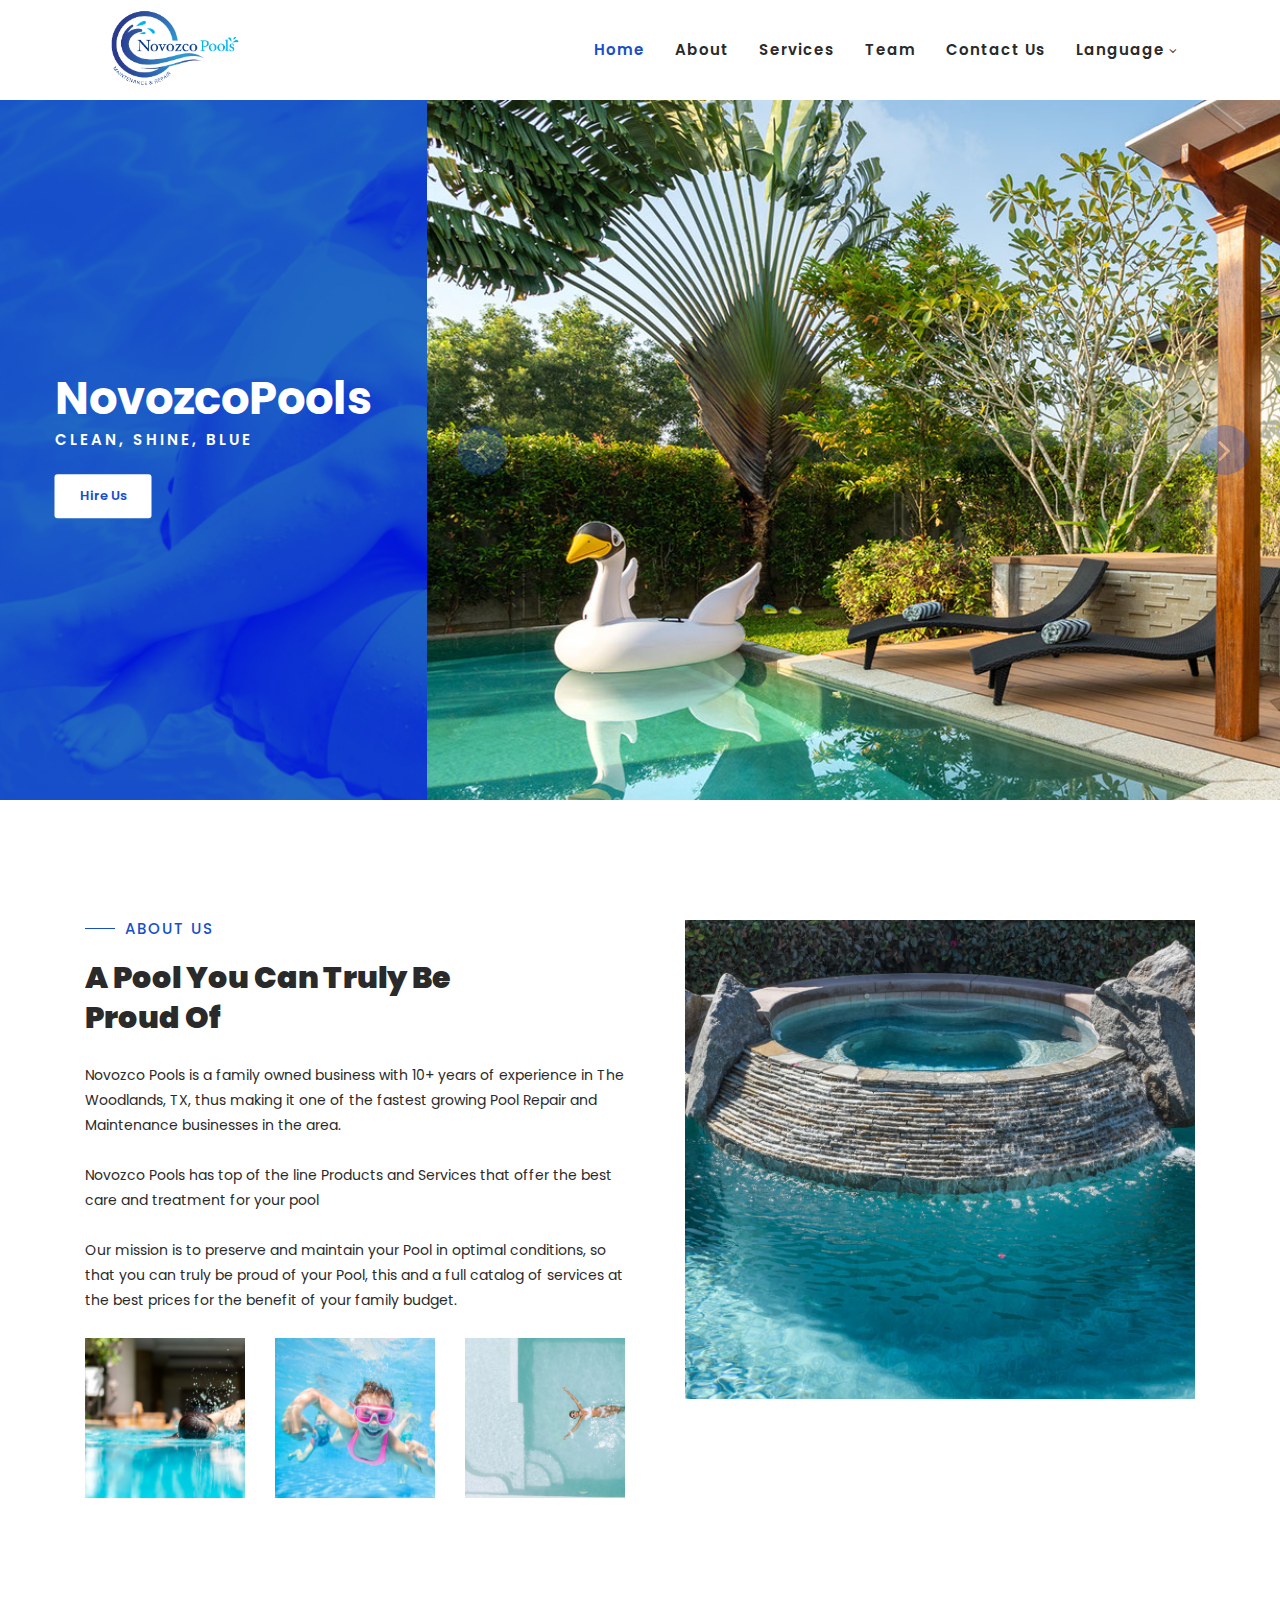
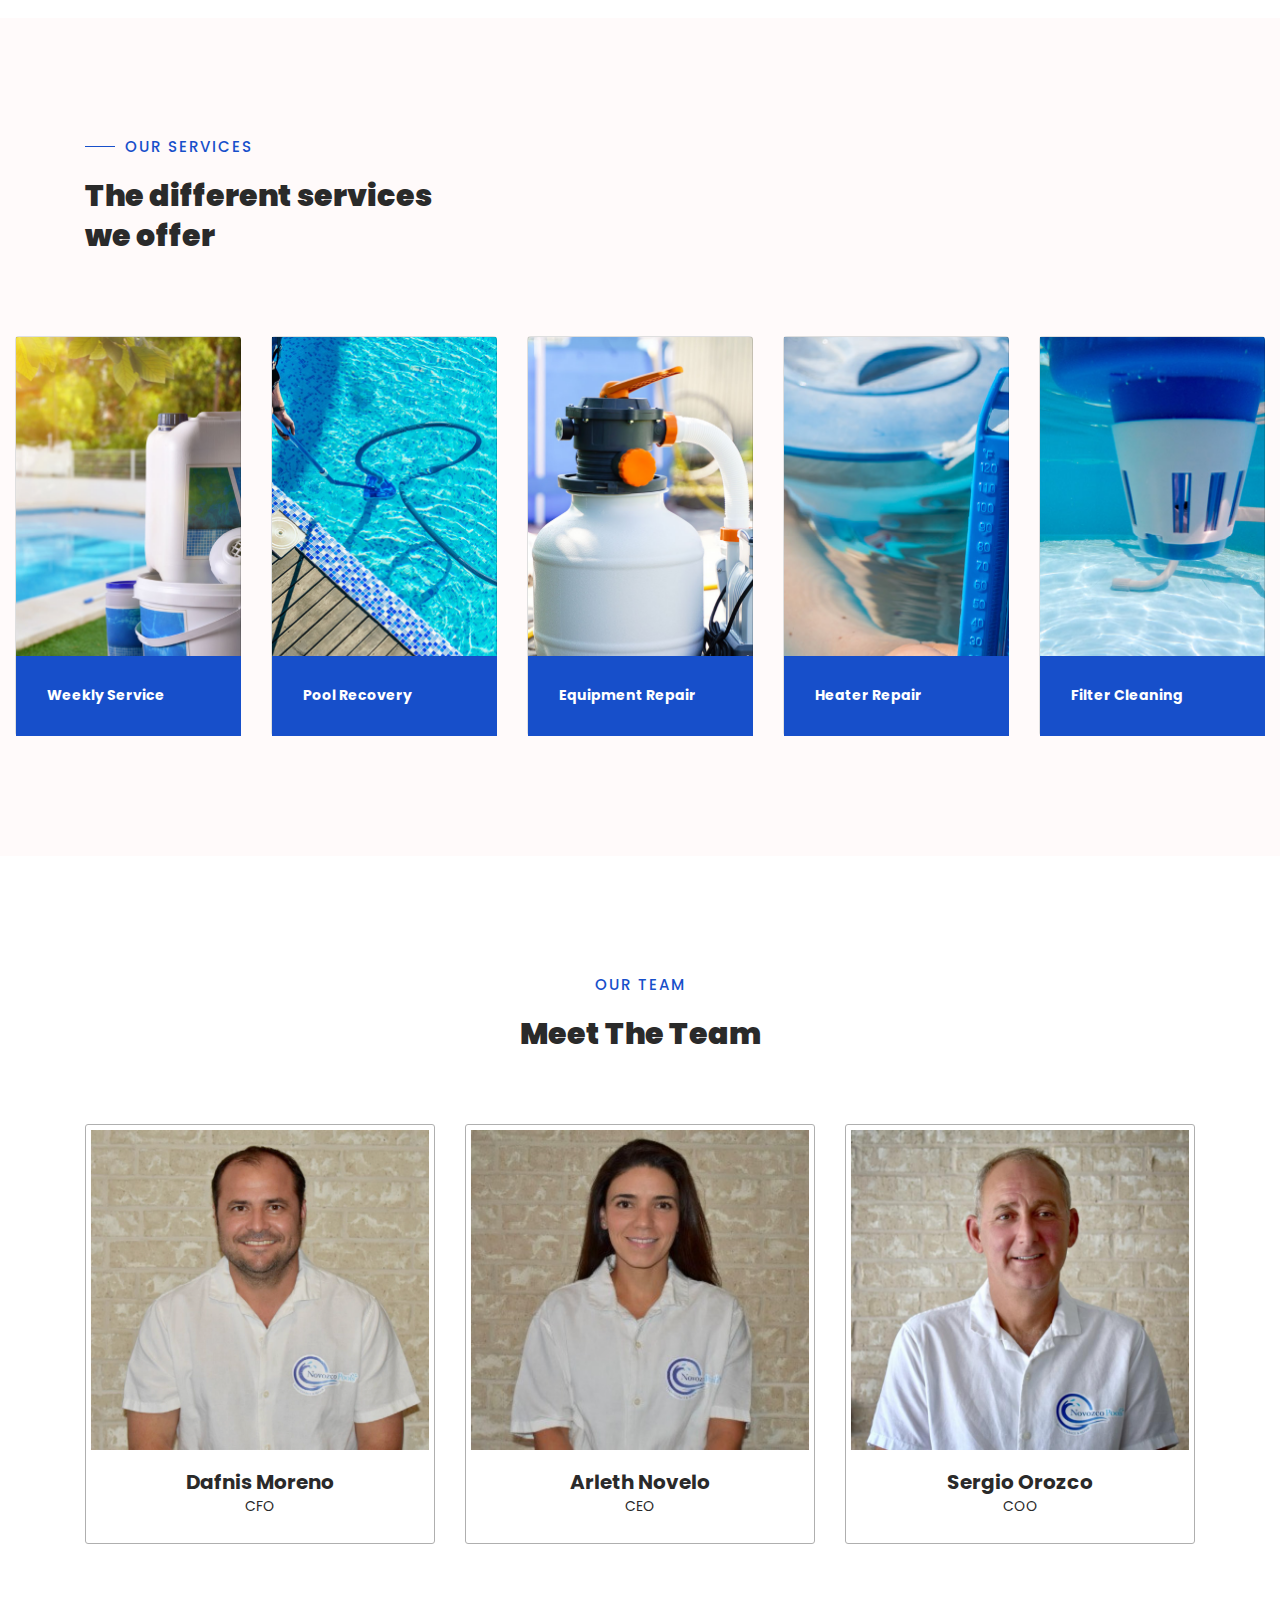
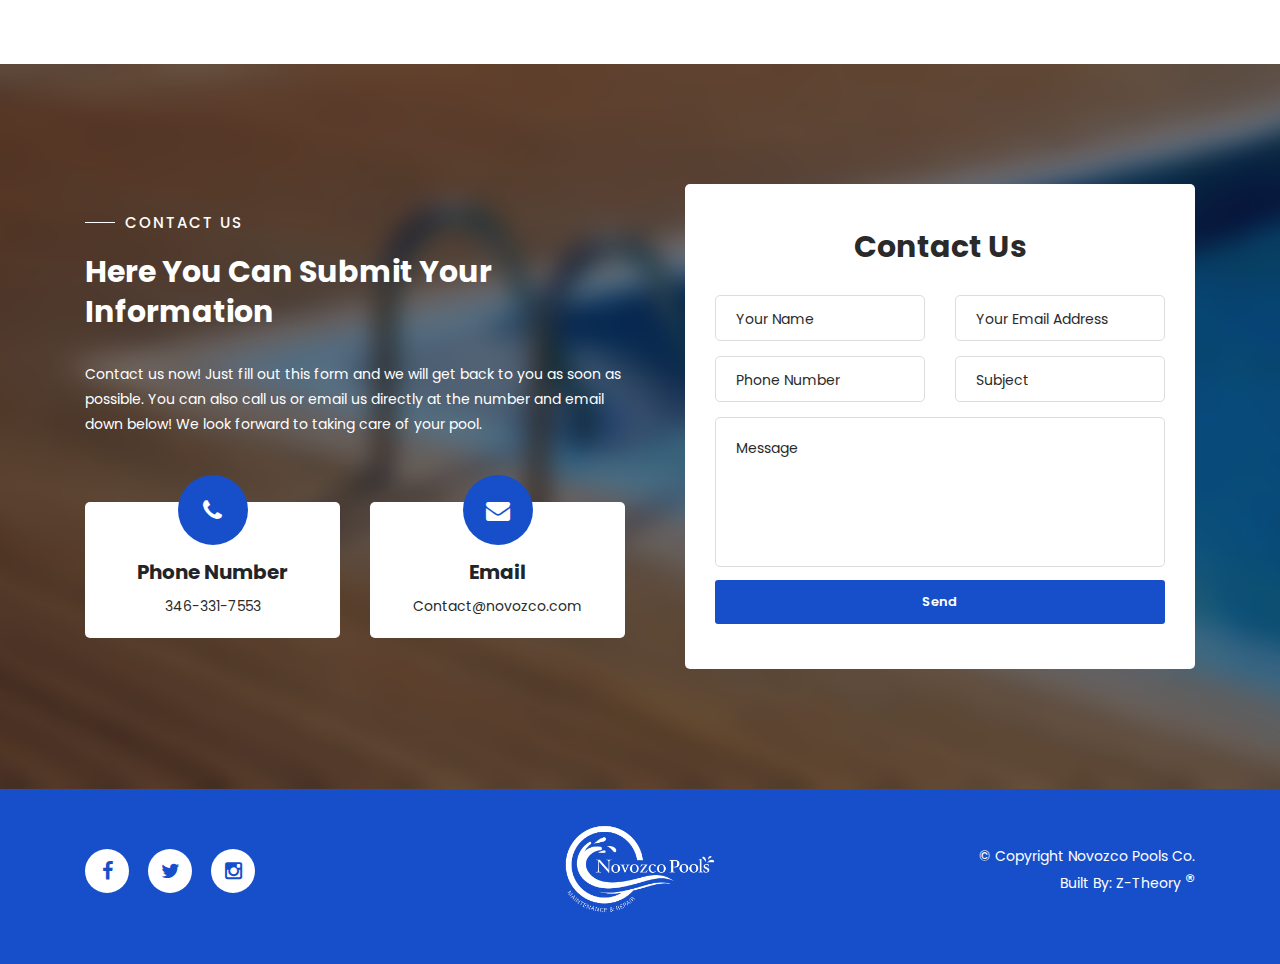
==== commit 8fd027d9: "changed contact email and instagram link" ====
--- a/index.html
+++ b/index.html
@@ -5,7 +5,7 @@
 
     <meta charset="utf-8">
     <meta name="viewport" content="width=device-width, initial-scale=1, shrink-to-fit=no">
-    <meta name="description" content="">
+    <meta name="description" content="Novzco Pool Repair Business in The Woodlands Texas, Official Website">
     <meta name="author" content="">
     <link href="https://fonts.googleapis.com/css?family=Poppins:100,200,300,400,500,600,700,800,900&display=swap" rel="stylesheet">
     <link href="https://fonts.googleapis.com/css2?family=Dancing+Script:wght@400;500;600;700&display=swap" rel="stylesheet">
@@ -48,11 +48,11 @@
                         <!-- ***** Logo End ***** -->
                         <!-- ***** Menu Start ***** -->
                         <ul class="nav">
-                            <li class="scroll-to-section"><a href="#top" class="active">Home</a></li>
-                            <li class="scroll-to-section"><a href="#about">About</a></li>
-                            <li class="scroll-to-section"><a href="#services">Services</a></li>
-                            <li class="scroll-to-section"><a href="#team">Team</a></li> 
-                            <li class="scroll-to-section"><a href="#contact">Contact Us</a></li> 
+                            <li class="scroll-to-section"><a href="#top" class="active home-nav">Home</a></li>
+                            <li class="scroll-to-section"><a href="#about" class="about-nav">About</a></li>
+                            <li class="scroll-to-section"><a href="#services" class="services-nav">Services</a></li>
+                            <li class="scroll-to-section"><a href="#team" class="team-nav">Team</a></li> 
+                            <li class="scroll-to-section"><a href="#contact" class="contact-nav">Contact Us</a></li> 
                             <li class="submenu">
                                 <a><p class="language-sub">Language</p></a>
                                 <ul>
@@ -313,9 +313,9 @@
                             </div>
                             <div class="col-lg-6">
                                 <div class="message">
-                                    <a href="mailto:operations@novozco.com" target="blank" class="contact-btns"><i class="fa fa-envelope"></i></a>
+                                    <a href="mailto:contact@novozco.com" target="blank" class="contact-btns"><i class="fa fa-envelope"></i></a>
                                     <h4>Email</h4>
-                                    <span><a href="mailto:operations@novozco.com" target="blank">Operations@novozco.com</a></span>
+                                    <span><a href="mailto:contact@novozco.com" target="blank">Contact@novozco.com</a></span>
                                 </div>
                             </div>
                         </div>
@@ -376,7 +376,7 @@
                             <ul class="social-icons">
                                 <li><a href="https://www.facebook.com/novozcopools/" target="blank"><i class="fa fa-facebook"></i></a></li>
                                 <li><a href="../Social/Soon" target="_blank"><i class="fa fa-twitter"></i></a></li>
-                                <li><a href="../Social/Soon" target="_blank"><i class="fa fa-instagram"></i></a></li>
+                                <li><a href="https://www.instagram.com/novozcopools/" target="_blank"><i class="fa fa-instagram"></i></a></li>
                             </ul>
                     </div>
                 </div>
@@ -405,6 +405,7 @@
     <script src="assets/js/slick.js"></script> 
     
     <!-- Global Init -->
+    <script src="./assets/js/englishNav.js"></script>
     <script src="assets/js/custom.js"></script>
     <script>
 
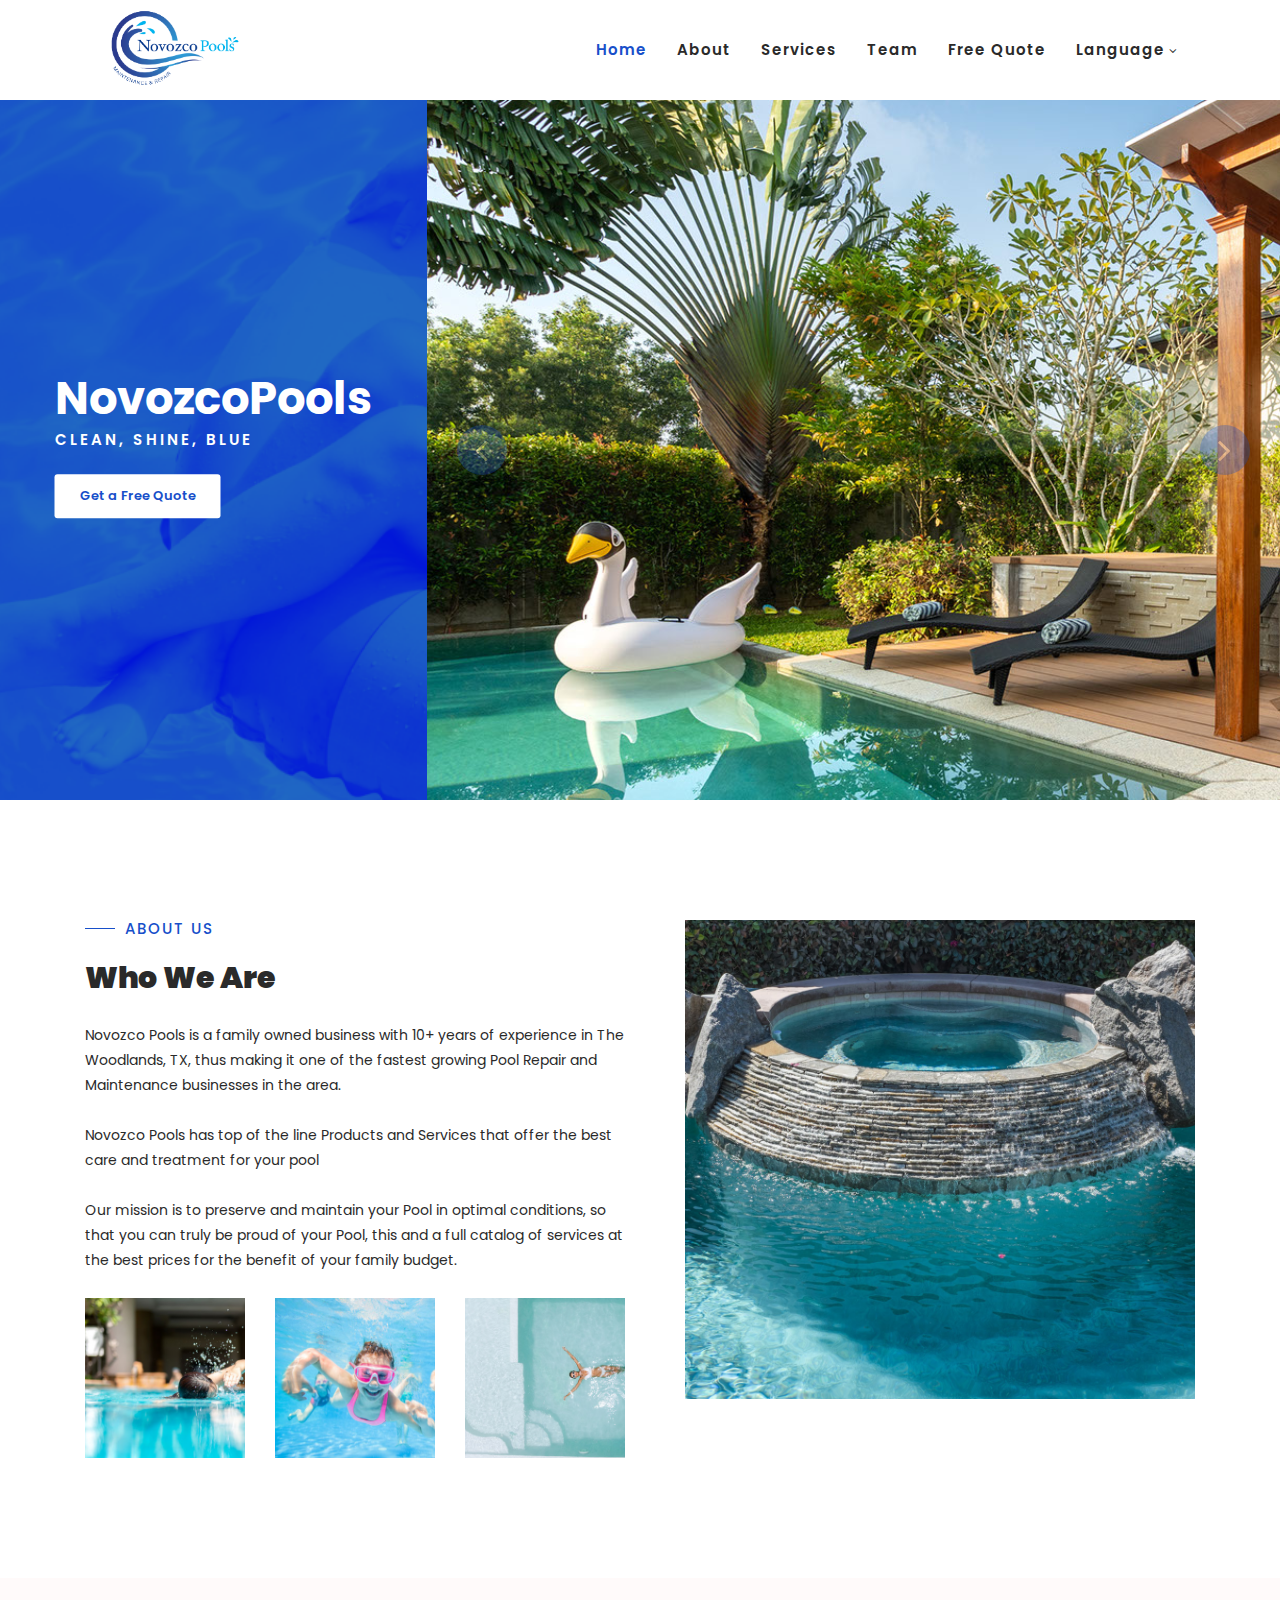
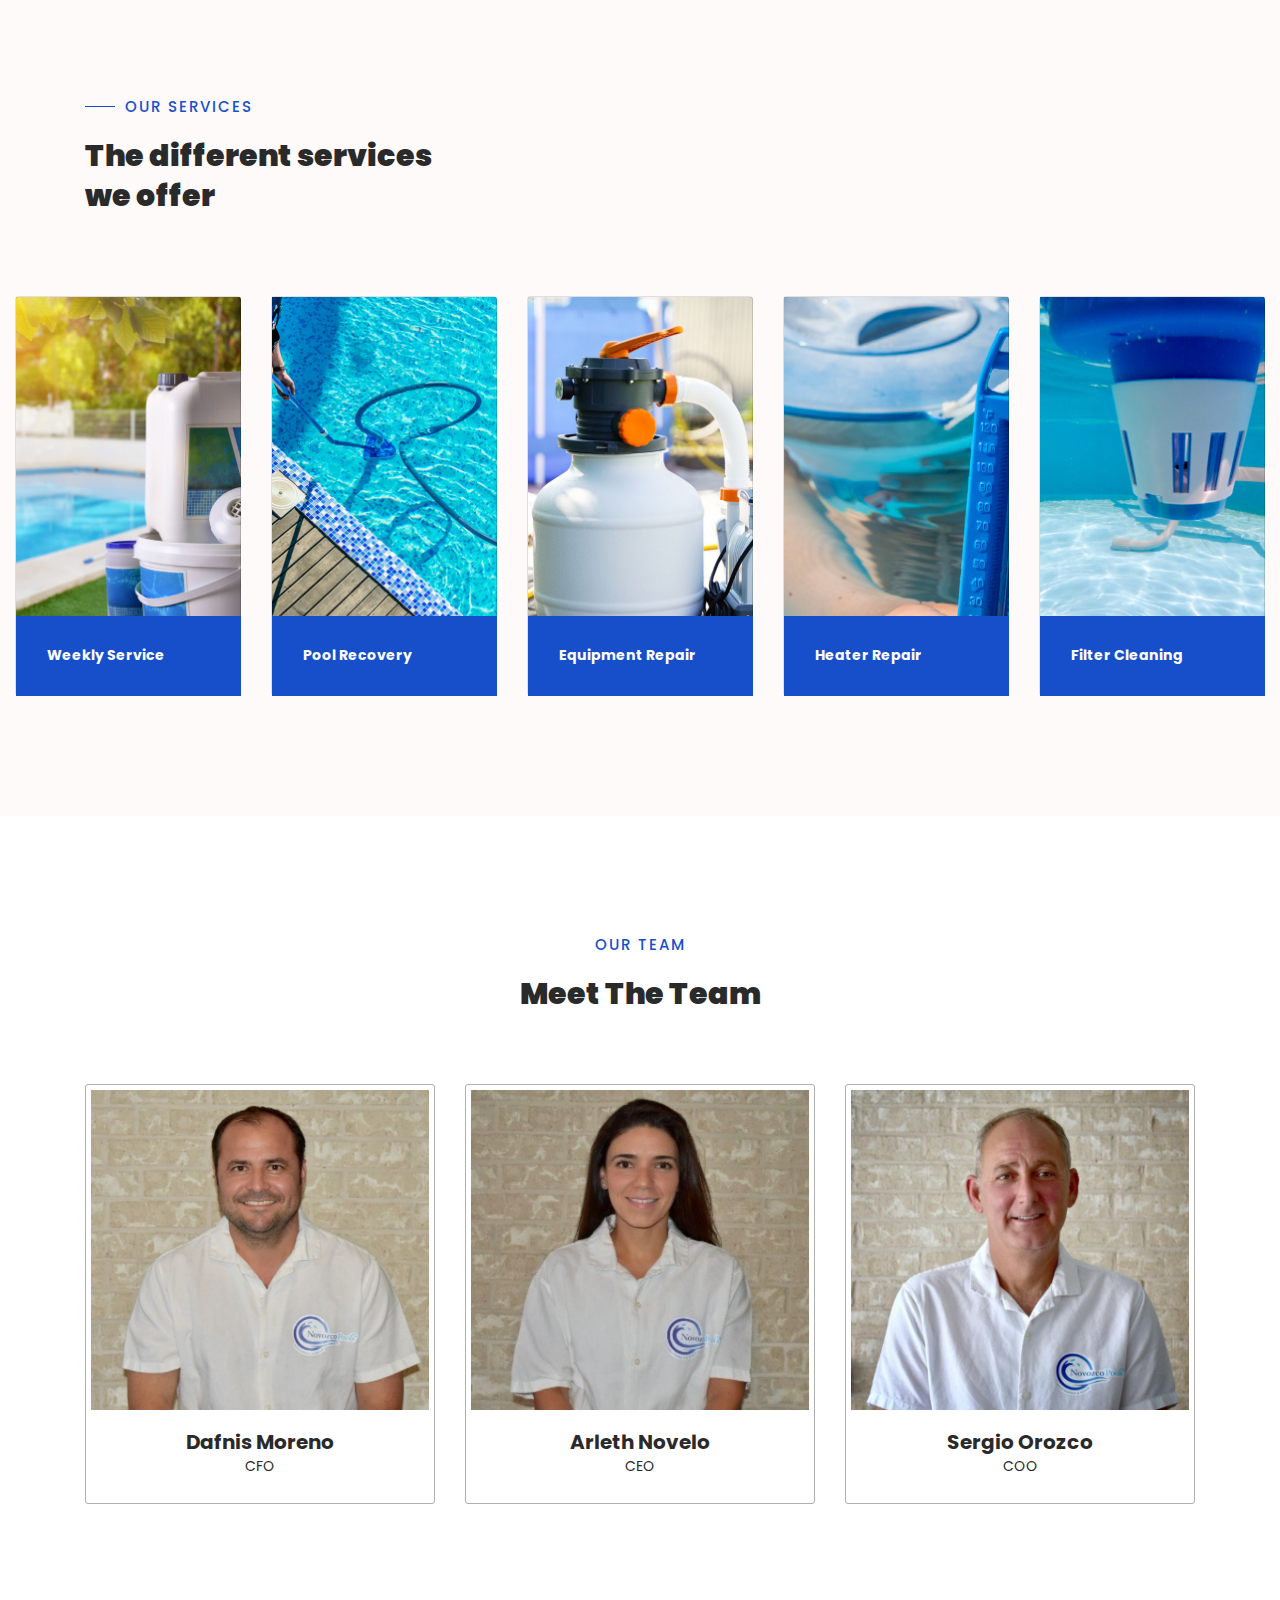
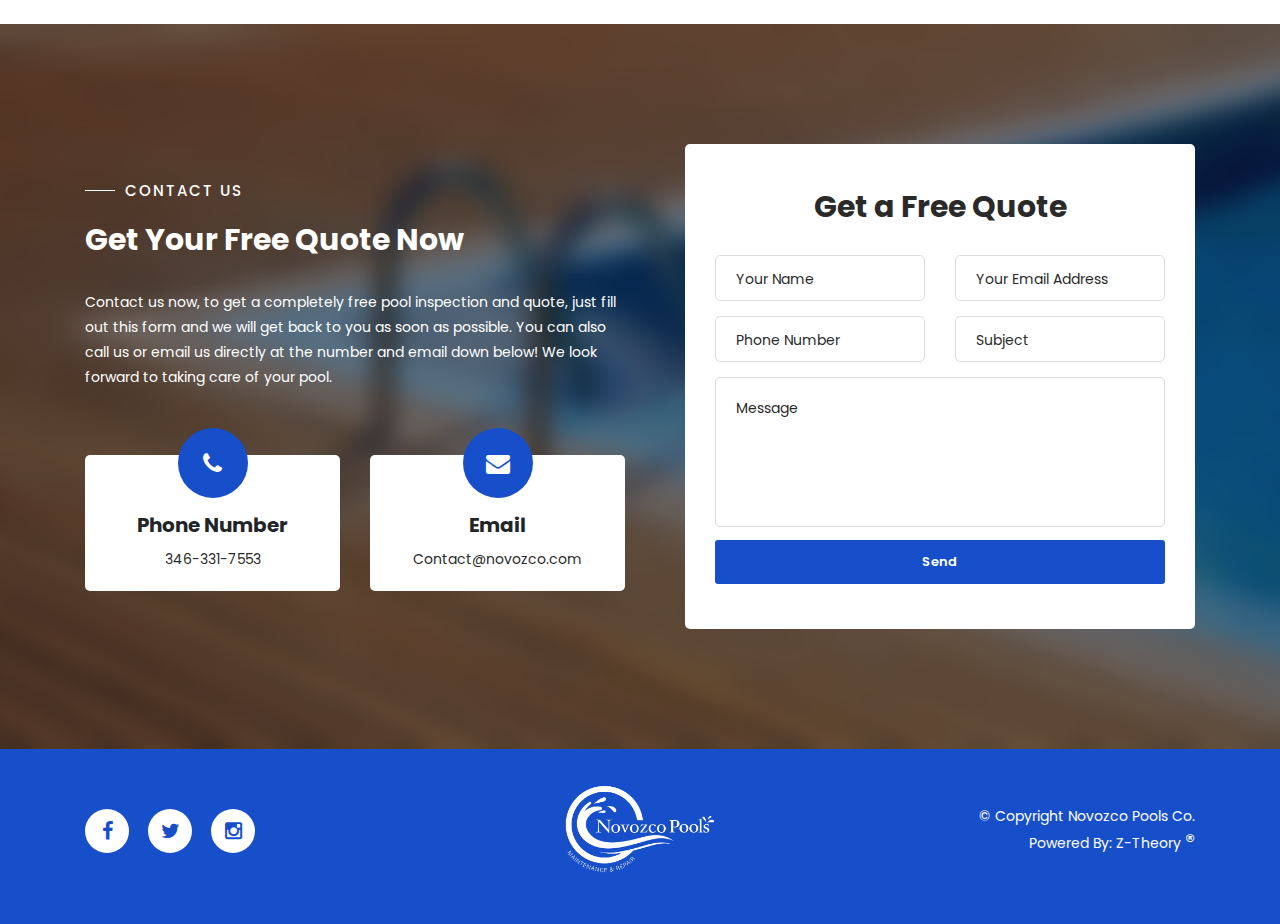
==== commit 516cddb6: "changed quote" ====
--- a/index.html
+++ b/index.html
@@ -52,7 +52,7 @@
                             <li class="scroll-to-section"><a href="#about" class="about-nav">About</a></li>
                             <li class="scroll-to-section"><a href="#services" class="services-nav">Services</a></li>
                             <li class="scroll-to-section"><a href="#team" class="team-nav">Team</a></li> 
-                            <li class="scroll-to-section"><a href="#contact" class="contact-nav">Contact Us</a></li> 
+                            <li class="scroll-to-section"><a href="#contact" class="contact-nav">Free Quote</a></li> 
                             <li class="submenu">
                                 <a><p class="language-sub">Language</p></a>
                                 <ul>
@@ -82,7 +82,7 @@
                             <h4>NovozcoPools</h4>
                             <h6>CLEAN, SHINE, BLUE</h6>
                             <div class="main-white-button scroll-to-section">
-                                <a href="#contact">Hire Us</a>
+                                <a href="#contact">Get a Free Quote</a>
                             </div>
                         </div>
                     </div>
@@ -127,7 +127,7 @@
                     <div class="left-text-content">
                         <div class="section-heading">
                             <h6>About Us</h6>
-                            <h2>A Pool You Can Truly Be Proud Of</h2>
+                            <h2>Who We Are</h2>
                         </div>
                         <p> 
                             Novozco Pools is a family owned business with 10+ years of experience in The Woodlands, TX, 
@@ -185,9 +185,9 @@
                         <div class='card card1'>
                             <div class='info info-en info-week'>
                               <h1 class='title'>Weekly Service</h1>
-                              <p class='description description-week'>We offer a weekly maintenance to keep your pool clean. <a href="#contact">Schedule</a> a visit for a free estimate</p>
+                              <p class='description description-week'>We offer a weekly maintenance to keep your pool clean. <a href="#contact">Schedule</a> a visit for a FREE estimate</p>
                               <div class="main-text-button">
-                                  <div class="scroll-to-section"><a href="#contact">Contact Us <i class="fa fa-angle-down"></i></a></div>
+                                  <div class="scroll-to-section"><a href="#contact">Free Quote <i class="fa fa-angle-down"></i></a></div>
                               </div>
                             </div>
                         </div>
@@ -198,7 +198,7 @@
                               <h1 class='title'>Pool Recovery</h1>
                               <p class='description'>We offer balance of chemicals, remote water testing and water treatment for your pool.</p>
                               <div class="main-text-button">
-                                  <div class="scroll-to-section"><a href="#contact">Contact Us <i class="fa fa-angle-down"></i></a></div>
+                                  <div class="scroll-to-section"><a href="#contact">Free Quote <i class="fa fa-angle-down"></i></a></div>
                               </div>
                             </div>
                         </div>
@@ -209,7 +209,7 @@
                               <h1 class='title'>Equipment Repair</h1>
                               <p class='description'>Pumps, Cleaners, Air Blowers, Pool ligths, PVC Leaks & Valves Repairs and Installations. </p>
                               <div class="main-text-button">
-                                  <div class="scroll-to-section"><a href="#contact">Contact Us <i class="fa fa-angle-down"></i></a></div>
+                                  <div class="scroll-to-section"><a href="#contact">Free Quote <i class="fa fa-angle-down"></i></a></div>
                               </div>
                             </div>
                         </div>
@@ -220,7 +220,7 @@
                               <h1 class='title'>Heater Repair</h1>
                               <p class='description'>We offer support on Pentair, Jandy and Hayward Heaters.</p>
                               <div class="main-text-button">
-                                  <div class="scroll-to-section"><a href="#contact">Contact Us <i class="fa fa-angle-down"></i></a></div>
+                                  <div class="scroll-to-section"><a href="#contact">Free Quote <i class="fa fa-angle-down"></i></a></div>
                               </div>
                             </div>
                         </div>
@@ -231,7 +231,7 @@
                               <h1 class='title'>Filter Cleaning</h1>
                               <p class='description'>We offer filter cleaning, repair or replacement for your pool.</p>
                               <div class="main-text-button">
-                                  <div class="scroll-to-section"><a href="#contact">Contact Us <i class="fa fa-angle-down"></i></a></div>
+                                  <div class="scroll-to-section"><a href="#contact">Free Quote <i class="fa fa-angle-down"></i></a></div>
                               </div>
                             </div>
                         </div>
@@ -300,9 +300,9 @@
                     <div class="left-text-content">
                         <div class="section-heading">
                             <h6>Contact Us</h6>
-                            <h2>Here You Can Submit Your Information</h2>
-                        </div>
-                        <p> Contact us now! Just fill out this form and we will get back to you as soon as possible. You can also call us or email us directly at the number and email down below! We look forward to taking care of your pool. </p>
+                            <h2>Get Your Free Quote Now</h2>
+                        </div>
+                        <p> Contact us now, to get a completely free pool inspection and quote, just fill out this form and we will get back to you as soon as possible. You can also call us or email us directly at the number and email down below! We look forward to taking care of your pool. </p>
                         <div class="row">
                             <div class="col-lg-6">
                                 <div class="phone">
@@ -329,7 +329,7 @@
                         >
                           <div class="row">
                             <div class="col-lg-12">
-                                <h4>Contact Us</h4>
+                                <h4>Get a Free Quote</h4>
                             </div>
                             <div class="col-lg-6 col-sm-12">
                                 <input name="name" type="text" id="name" placeholder="Your Name" required>
@@ -389,7 +389,7 @@
                     <div class="left-text-content">
                         <p>© Copyright Novozco Pools Co.
                         
-                        <br>Built By: <a href="https://ztheory.io/" target="blank" id="emili0-plug">Z-Theory <span style="font-size: 20px;">®</span></a></p>
+                        <br>Powered By: <a href="https://ztheory.io/" target="blank" id="emili0-plug">Z-Theory <span style="font-size: 20px;">®</span></a></p>
                     </div>
                 </div>
             </div>
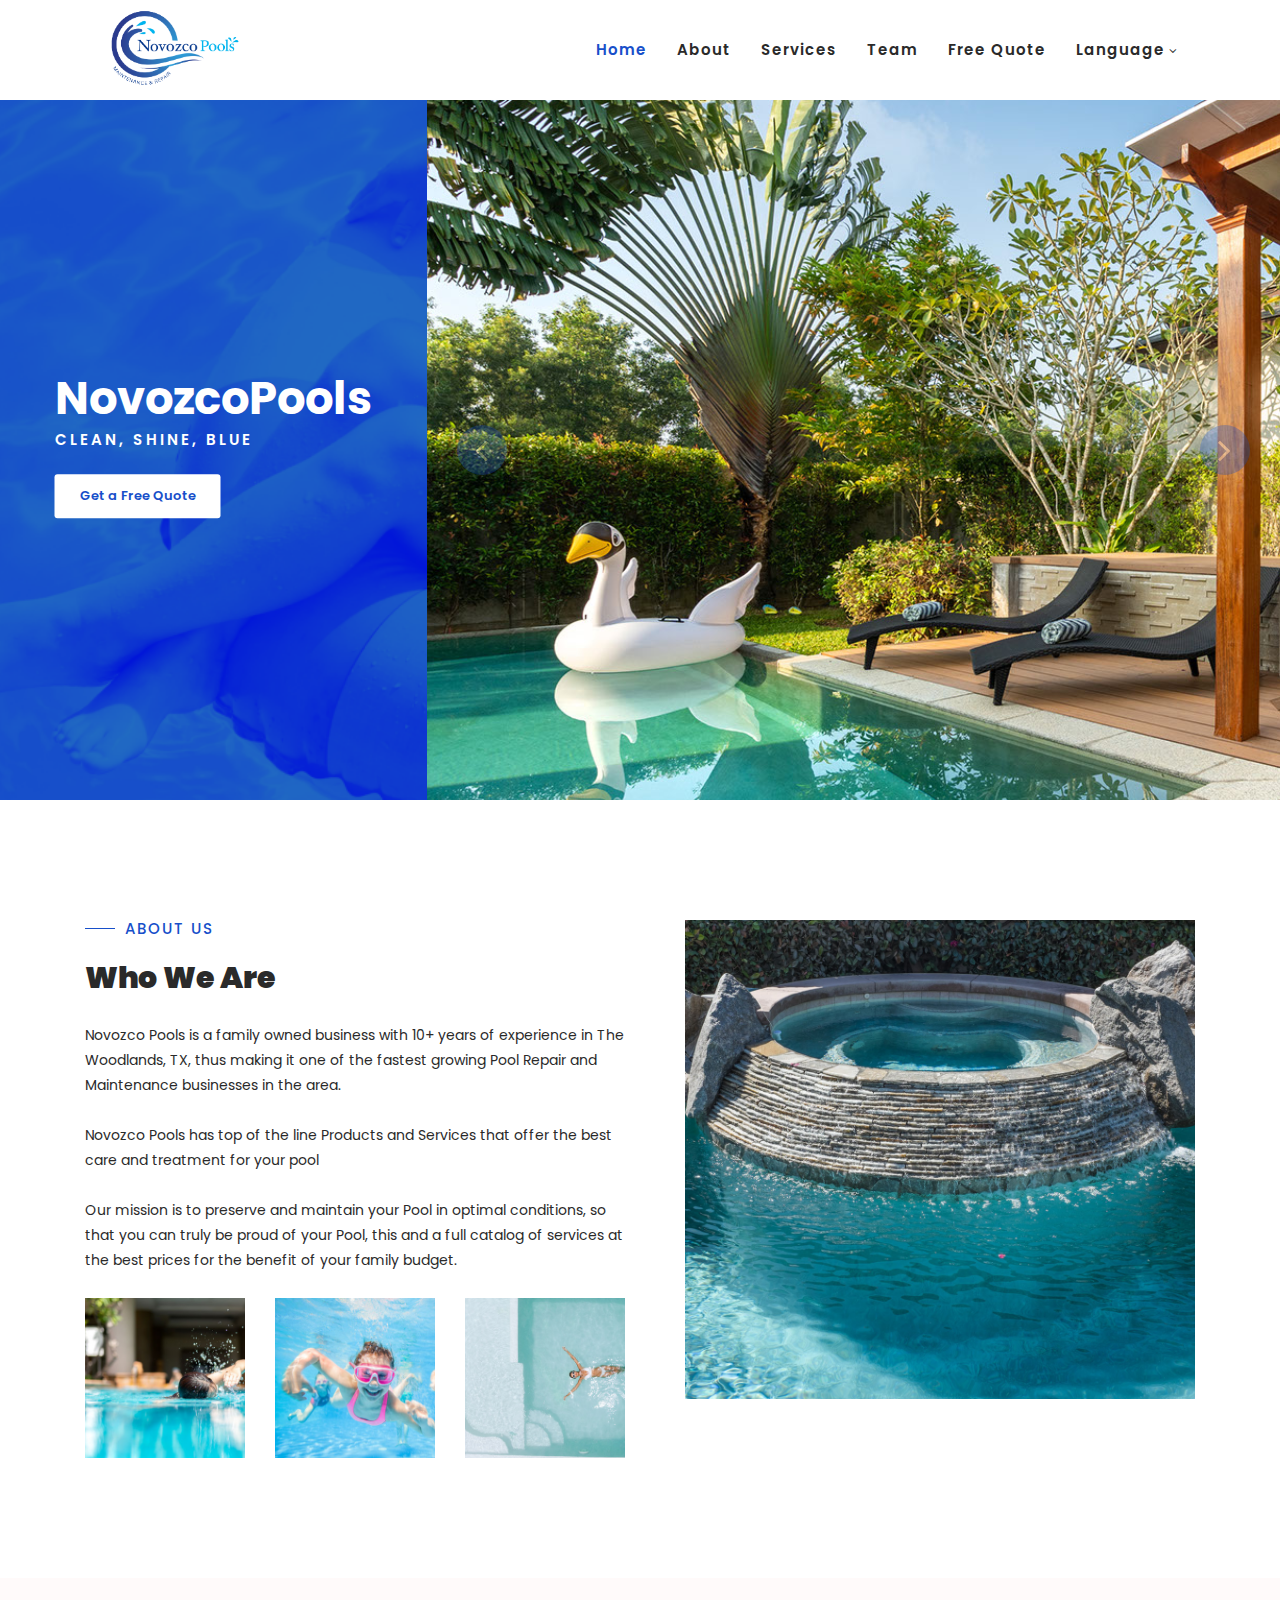
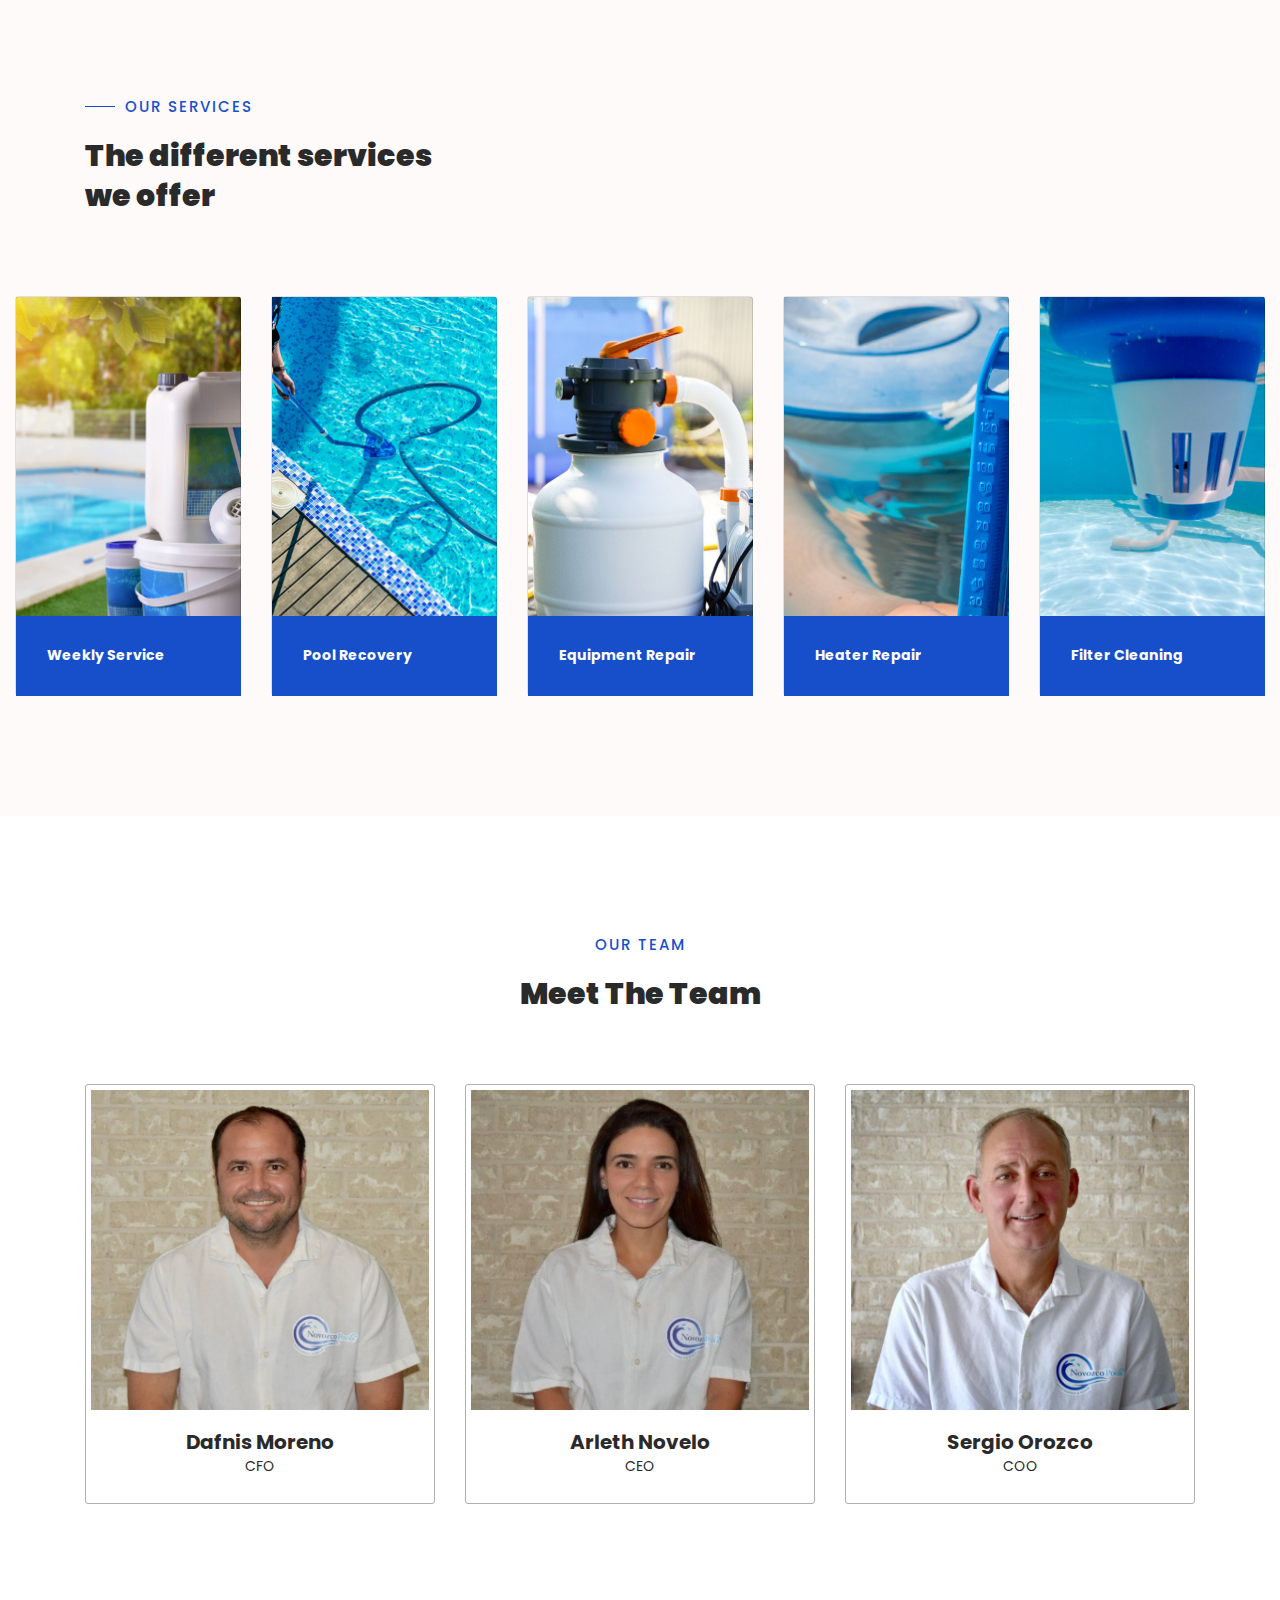
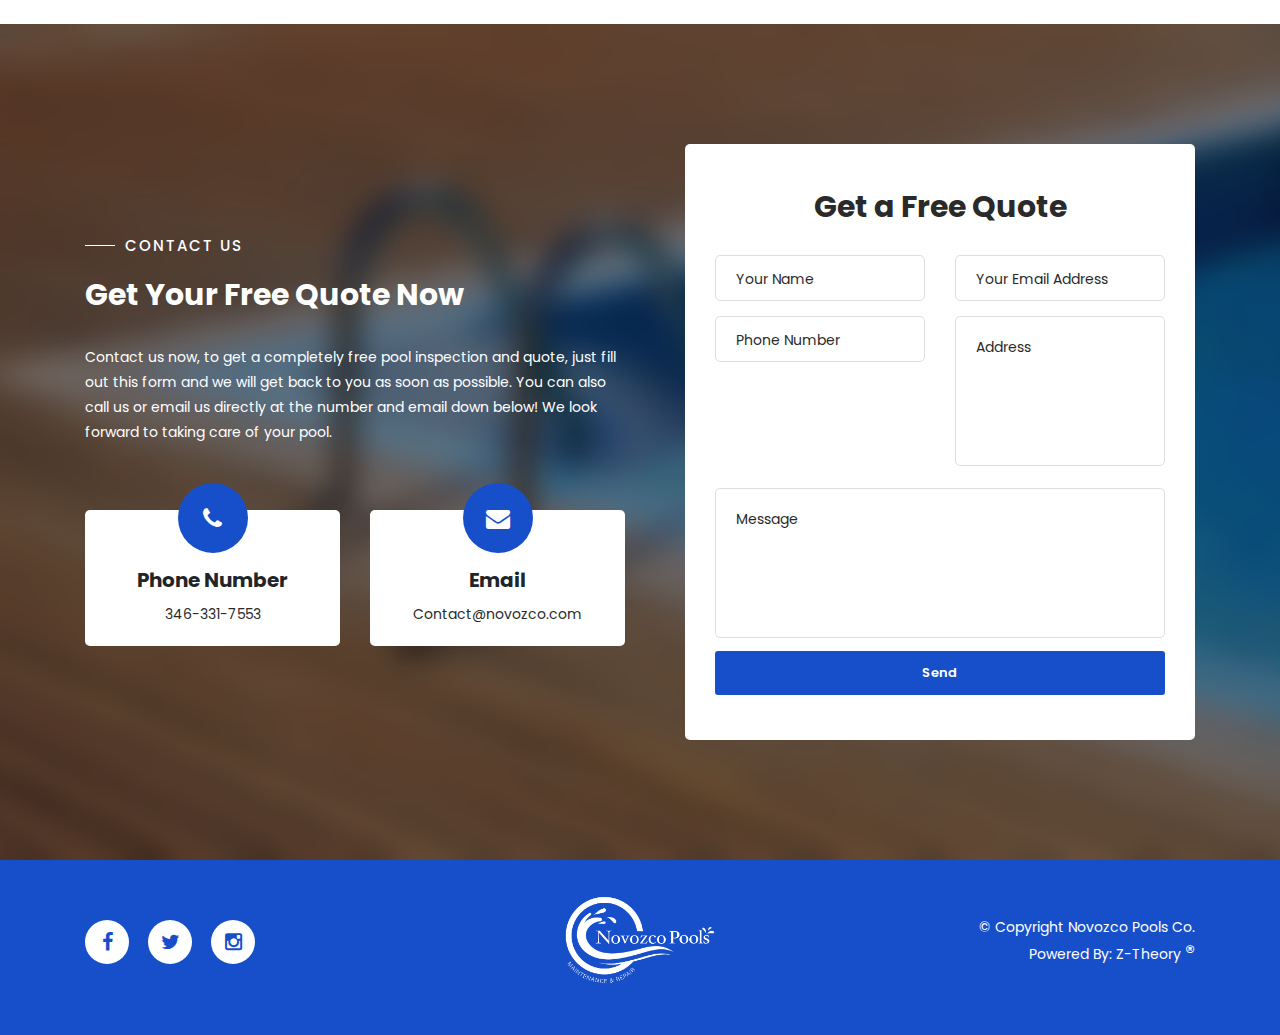
==== commit ac756fd5: "Changed contact form" ====
--- a/index.html
+++ b/index.html
@@ -343,14 +343,7 @@
                               </fieldset>
                             </div>
                             <div class="col-md-6 col-sm-12">
-                                <select value="subject" name="subject" id="subject" required>
-                                    <option value="subject" selected>Subject</option>
-                                    <option name="1" id="1">Weekly Service</option>
-                                    <option name="2" id="2">Pool Recovery</option>
-                                    <option name="3" id="3">Equipment Repair</option>
-                                    <option name="4" id="4">Heater Repair</option>
-                                    <option name="5" id="5">Filter Cleaning</option>
-                                </select>
+                                <textarea name="address" rows="6" id="address" placeholder="Address" required></textarea>
                             </div>
                             <div class="col-lg-12">
                                 <textarea name="message" rows="6" id="message" placeholder="Message" required></textarea>
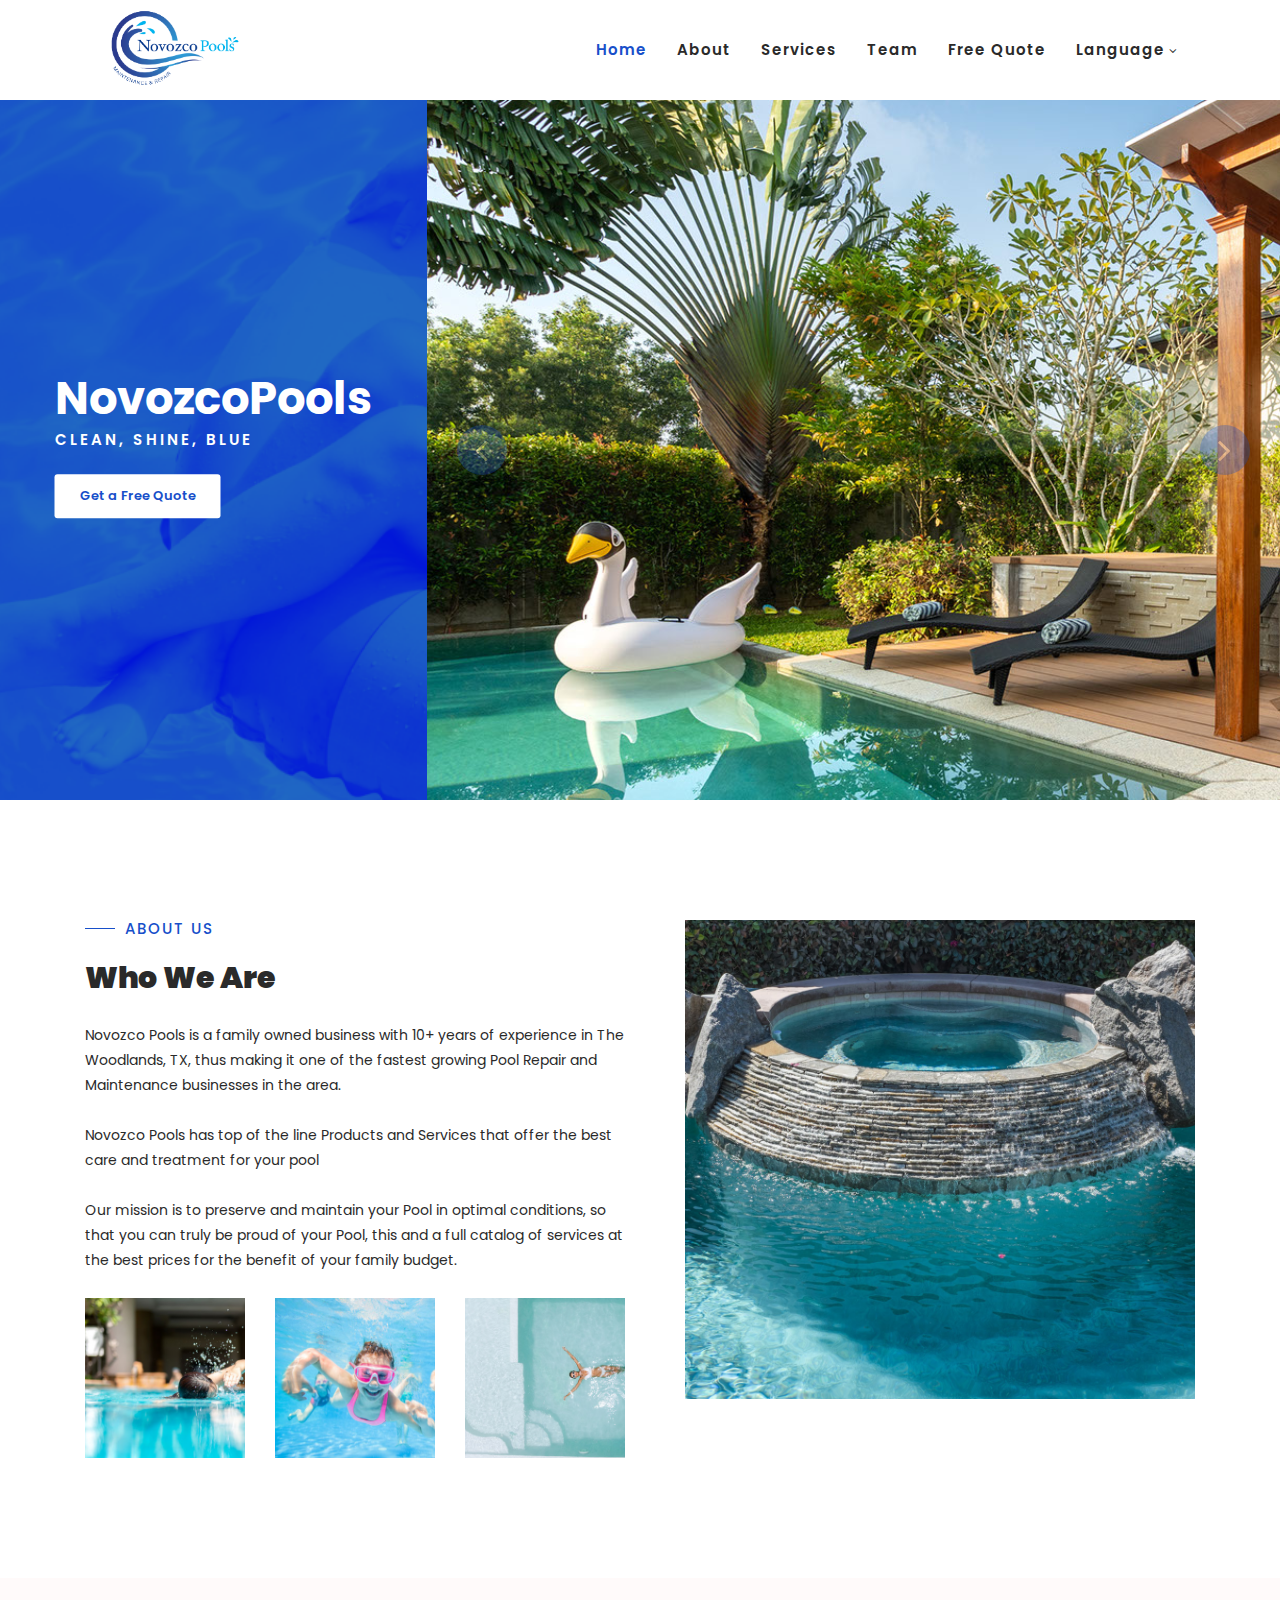
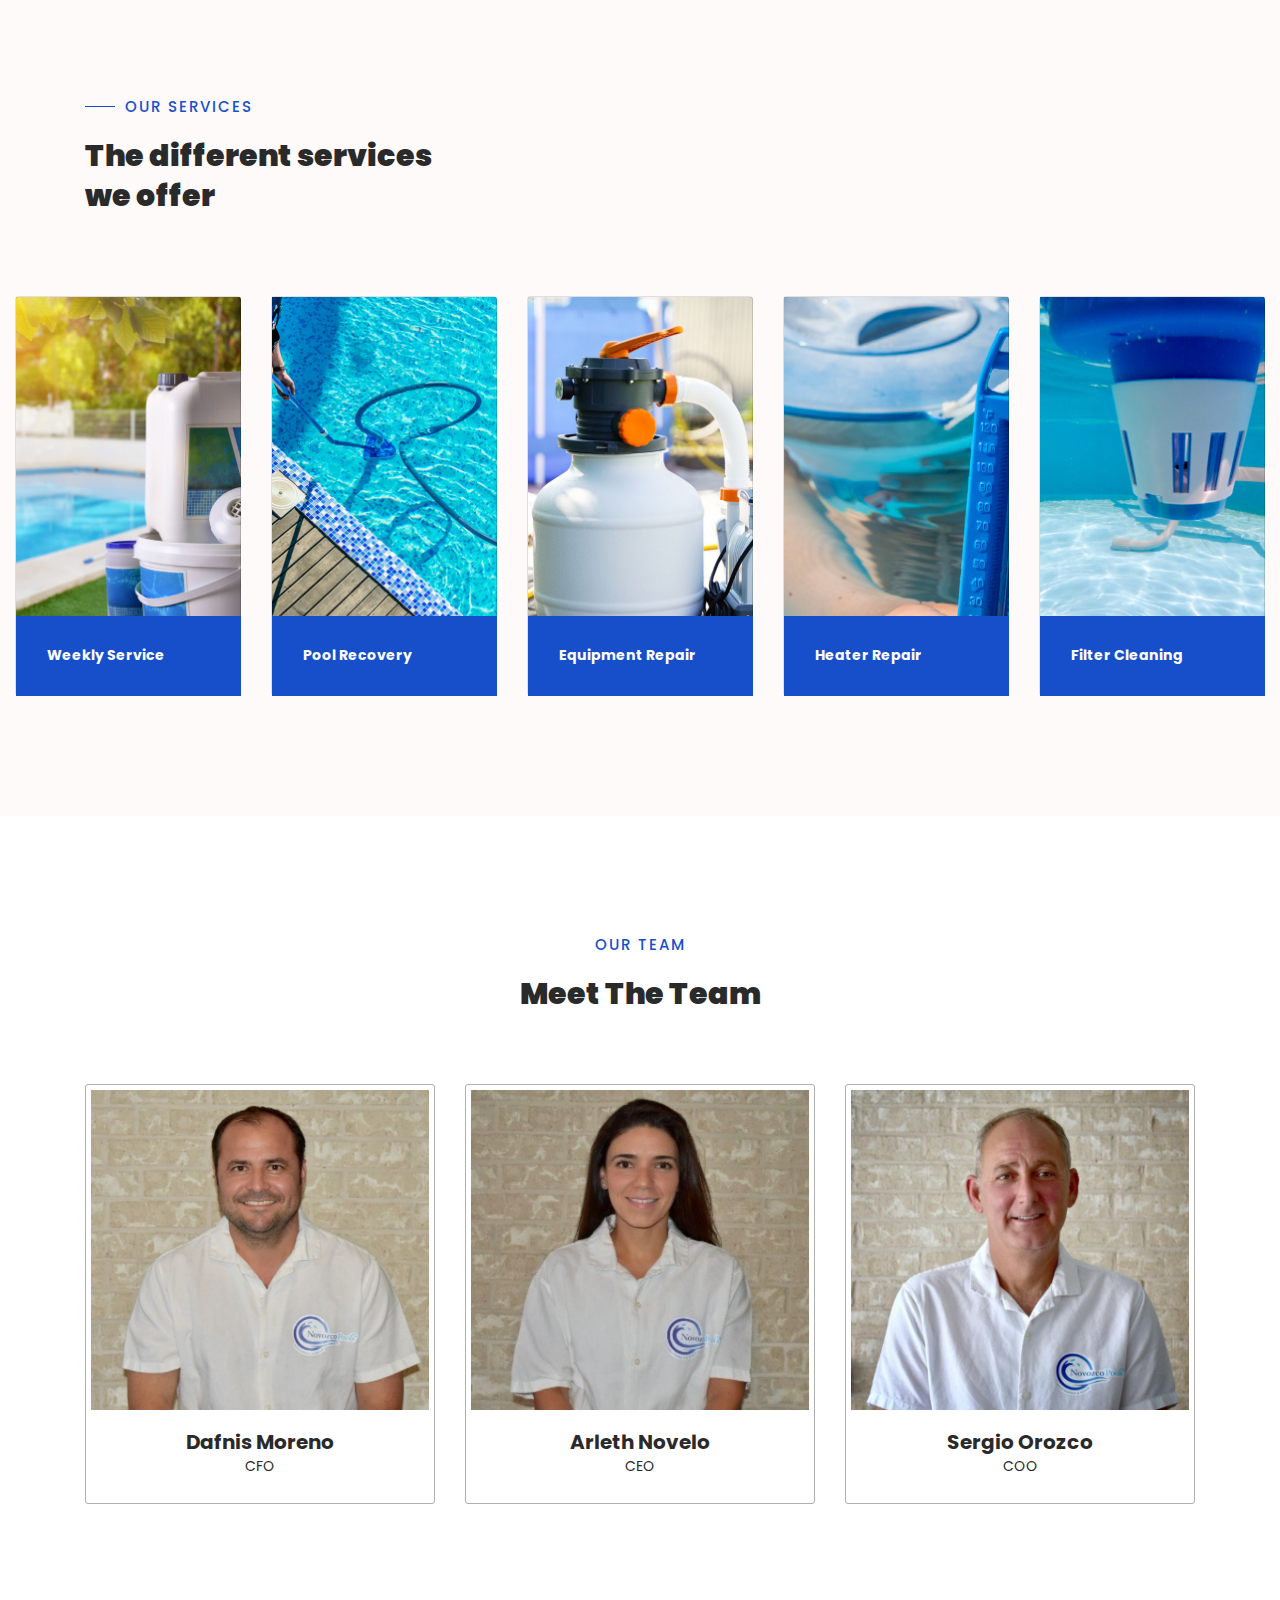
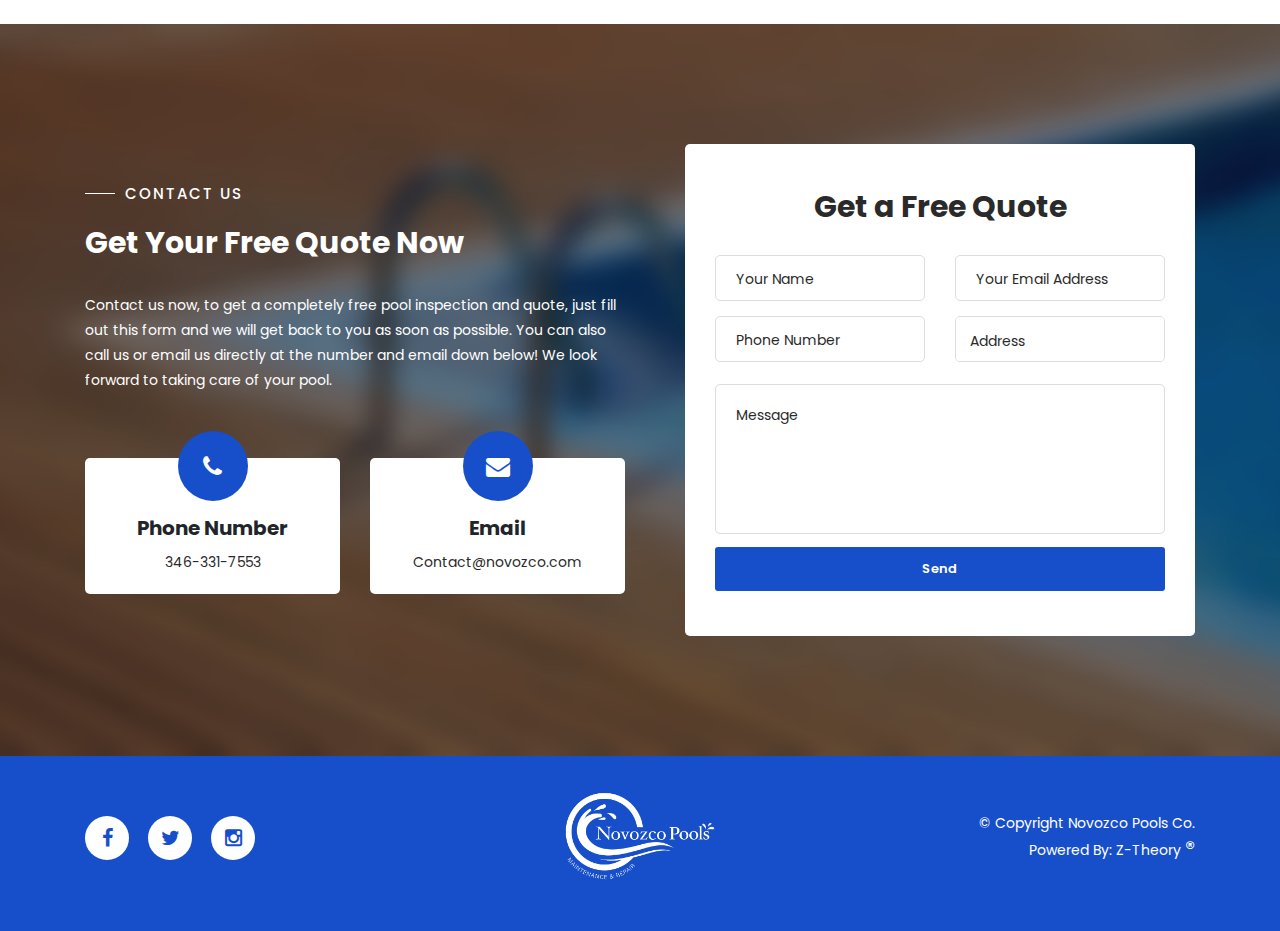
==== commit f59a347b: "Fixed contact form fr now" ====
--- a/index.html
+++ b/index.html
@@ -343,7 +343,7 @@
                               </fieldset>
                             </div>
                             <div class="col-md-6 col-sm-12">
-                                <textarea name="address" rows="6" id="address" placeholder="Address" required></textarea>
+                                <textarea name="address" rows="3" id="address" placeholder="Address" required></textarea>
                             </div>
                             <div class="col-lg-12">
                                 <textarea name="message" rows="6" id="message" placeholder="Message" required></textarea>
--- a/assets/css/styles.css
+++ b/assets/css/styles.css
@@ -1352,6 +1352,11 @@
   padding: 20px;
 }
 
+.contact-form textarea#address {
+  height: 46px!important;
+  padding: 14px!important;
+}
+
 .contact-form ::-webkit-input-placeholder { /* Edge */
   color: #2a2a2a;
 }
